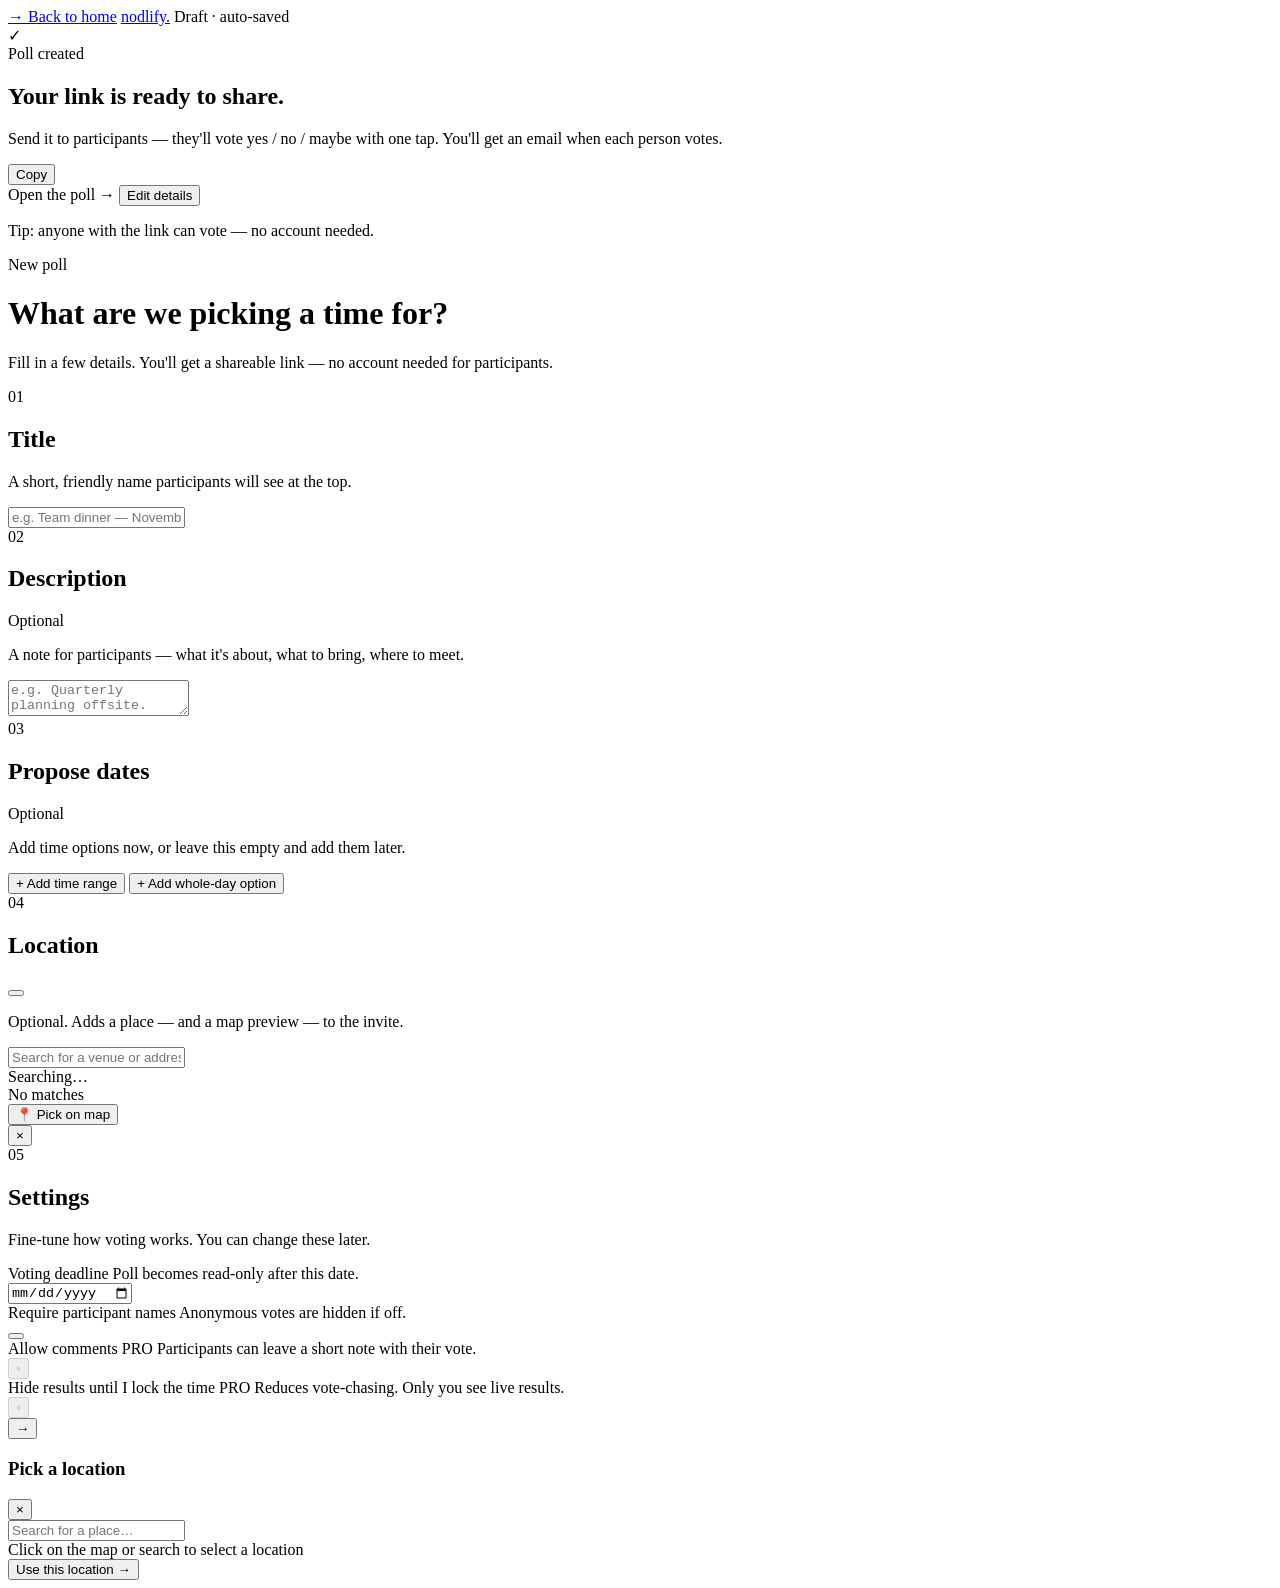
==== src/main/resources/templates/create-poll.html @ 3f8f1974 "feat: add default frontend" ====
<!DOCTYPE html>
<html lang="en"
      xmlns:th="http://www.thymeleaf.org"
      th:replace="~{layout/main :: layout(
          title=~{::title},
          header=~{::header},
          content=~{::main},
          footer=~{fragments/footer :: footerMinimal},
          scripts=~{::script}
      )}"
>
<head>
    <title>Create a poll · Nodlify</title>
</head>
<body>

<header th:fragment="header" class="cp-nav">
    <div class="wrap cp-nav-inner">
        <a href="/" class="cp-back"><span class="arrow inline-block rotate-180">→</span> Back to home</a>
        <a href="/"><span class="logo">nodlify<span class="dot">.</span></span></a>
        <span class="cp-step-meta">Draft · auto‑saved</span>
    </div>
</header>

<div th:fragment="main" x-data="createPoll()" x-init="init()">

    <div x-show="submitted" x-cloak>
        <div class="wrap">
            <div class="cp-success">
                <div class="check-big">✓</div>
                <div>
                    <span class="eyebrow mb-3 inline-flex">Poll created</span>
                    <h2>Your link is ready to share.</h2>
                </div>
                <p class="lede max-w-[44ch]">
                    Send it to participants — they'll vote yes / no / maybe with one tap.
                    You'll get an email when each person votes.
                </p>
                <div class="cp-link-card">
                    <span class="link-url" x-text="'https://nodlify.com/p/' + generatedId"></span>
                    <button class="btn btn-sm" @click="copyLink()">Copy</button>
                </div>
                <div class="cp-success-actions">
                    <a :href="'/vote/' + generatedId" class="btn">Open the poll <span class="arrow">→</span></a>
                    <button class="btn btn-ghost" @click="submitted = false">Edit details</button>
                </div>
                <p class="small mt-6">
                    Tip: anyone with the link can vote — no account needed.
                </p>
            </div>
        </div>
    </div>

    <div x-show="!submitted" x-cloak>
        <div class="wrap">
            <div class="cp-layout cp-layout-single">
                <div class="cp-form">

                    <div class="cp-header">
                        <span class="eyebrow">New poll</span>
                        <h1>What are we picking a time for?</h1>
                        <p>Fill in a few details. You'll get a shareable link — no account needed for participants.</p>
                    </div>

                    <section class="cp-section">
                        <div class="cp-section-head">
                            <span class="cp-section-num">01</span>
                            <h2 class="cp-section-title">Title</h2>
                        </div>
                        <p class="cp-section-hint">A short, friendly name participants will see at the top.</p>
                        <input class="cp-input" placeholder="e.g. Team dinner — November"
                               x-model="title" maxlength="80"/>
                    </section>

                    <section class="cp-section">
                        <div class="cp-section-head">
                            <span class="cp-section-num">02</span>
                            <h2 class="cp-section-title">Description</h2>
                            <span class="cp-optional">Optional</span>
                        </div>
                        <p class="cp-section-hint">A note for participants — what it's about, what to bring, where to
                            meet.</p>
                        <textarea class="cp-textarea"
                                  placeholder="e.g. Quarterly planning offsite. Plan for two hours, food included."
                                  x-model="description" maxlength="500"></textarea>
                    </section>

                    <section class="cp-section">
                        <div class="cp-section-head">
                            <span class="cp-section-num">03</span>
                            <h2 class="cp-section-title">Propose dates</h2>
                            <span class="cp-optional">Optional</span>
                        </div>
                        <p class="cp-section-hint">Add time options now, or leave this empty and add them later.</p>

                        <div class="cp-opt-list">
                            <template x-for="(opt, i) in options" :key="i">
                                <div :class="'cp-opt' + (opt.allDay ? ' allday' : '')">
                                    <span class="cp-opt-handle">⋮⋮</span>
                                    <input type="date" class="cp-opt-input"
                                           :value="opt.date"
                                           @change="options[i].date = $event.target.value"/>
                                    <template x-if="!opt.allDay">
                                        <input type="time" class="cp-opt-input time"
                                               :value="opt.start"
                                               @change="options[i].start = $event.target.value"/>
                                    </template>
                                    <template x-if="!opt.allDay">
                                        <input type="time" class="cp-opt-input time"
                                               :value="opt.end"
                                               @change="options[i].end = $event.target.value"/>
                                    </template>
                                    <template x-if="opt.allDay">
                                        <span class="allday-tag">All day</span>
                                    </template>
                                    <button class="cp-opt-remove" @click="removeOption(i)" aria-label="Remove">×
                                    </button>
                                </div>
                            </template>
                        </div>

                        <div class="mt-2 flex flex-wrap gap-2">
                            <button class="cp-opt-add" type="button" @click="addOption(false)">
                                <span class="plus">+</span> Add time range
                            </button>
                            <button class="cp-opt-add" type="button" @click="addOption(true)">
                                <span class="plus">+</span> Add whole‑day option
                            </button>
                        </div>
                    </section>

                    <section class="cp-section">
                        <div class="cp-section-head">
                            <span class="cp-section-num">04</span>
                            <h2 class="cp-section-title">Location</h2>
                            <button class="cp-switch ml-auto" :class="{ on: hasLocation }"
                                    @click="hasLocation = !hasLocation"
                                    aria-label="Toggle location" type="button"></button>
                        </div>
                        <p class="cp-section-hint">Optional. Adds a place — and a map preview — to the invite.</p>
                        <div x-show="hasLocation" x-cloak
                             class="cp-location-wrap"
                             @click.outside="showLocationDropdown = false">
                            <input class="cp-input"
                                   placeholder="Search for a venue or address…"
                                   x-model="locationQuery"
                                   @input.debounce.500ms="searchLocation()"
                                   @focus="showLocationDropdown = true"
                                   autocomplete="off"/>
                            <div x-show="showLocationDropdown" class="cp-location-dropdown">
                                <template x-for="r in locationResults" :key="r.placeId">
                                    <button type="button" class="cp-location-dropdown-item"
                                            @click="selectLocation(r)"
                                            x-text="r.address"></button>
                                </template>
                                <div x-show="locationSearching" class="cp-location-dropdown-status">Searching…</div>
                                <div x-show="!locationSearching && locationQuery.length > 1 && locationResults.length === 0"
                                     class="cp-location-dropdown-status">No matches
                                </div>
                                <button type="button" class="cp-location-dropdown-item cp-location-dropdown-map"
                                        @click="openMapPicker()">
                                    <span class="cp-location-dropdown-icon">📍</span> Pick on map
                                </button>
                            </div>
                            <div x-show="location" class="cp-location-badge">
                                <span x-text="location && location.address" class="cp-location-badge-text"></span>
                                <button type="button" @click="clearLocation()" aria-label="Remove location">×</button>
                            </div>
                        </div>
                    </section>

                    <section class="cp-section">
                        <div class="cp-section-head">
                            <span class="cp-section-num">05</span>
                            <h2 class="cp-section-title">Settings</h2>
                        </div>
                        <p class="cp-section-hint">Fine‑tune how voting works. You can change these later.</p>

                        <div class="cp-toggle-row">
                            <div class="cp-toggle-label">
                                <span>Voting deadline</span>
                                <span class="desc">Poll becomes read‑only after this date.</span>
                            </div>
                            <input type="date" class="cp-input w-[180px] px-3 py-2 text-sm"
                                   x-model="deadline"/>
                        </div>

                        <div class="cp-toggle-row">
                            <div class="cp-toggle-label">
                                <span>Require participant names</span>
                                <span class="desc">Anonymous votes are hidden if off.</span>
                            </div>
                            <button class="cp-switch" :class="{ on: requireNames }"
                                    @click="requireNames = !requireNames"
                                    type="button" aria-label="Toggle"></button>
                        </div>

                        <!--/* will be added in the future -->
                        <div class="cp-toggle-row premium-locked">
                            <div class="cp-toggle-label">
                                <span>Allow comments <span class="pro-badge">PRO</span></span>
                                <span class="desc">Participants can leave a short note with their vote.</span>
                            </div>
                            <button class="cp-switch locked" disabled type="button" aria-label="Pro feature">
                                <span class="lock-icon">◦</span>
                            </button>
                        </div>
                        <!--*/-->

                        <!--/* will be added in the future -->
                        <div class="cp-toggle-row premium-locked">
                            <div class="cp-toggle-label">
                                <span>Hide results until I lock the time <span class="pro-badge">PRO</span></span>
                                <span class="desc">Reduces vote-chasing. Only you see live results.</span>
                            </div>
                            <button class="cp-switch locked" disabled type="button" aria-label="Pro feature">
                                <span class="lock-icon">◦</span>
                            </button>
                        </div>
                        <!--*/-->
                    </section>

                </div>
            </div>
        </div>

        <div class="cp-bottom">
            <div class="wrap cp-bottom-inner">
                <div class="cp-status">
                    <span class="summary" x-text="statusMessage"></span>
                    <span class="small"
                          x-text="validCount + ' option' + (validCount === 1 ? '' : 's') + ' · deadline ' + deadline"></span>
                </div>
                <button class="btn" type="button"
                        :disabled="!canCreate || creating"
                        :class="{ 'cursor-not-allowed opacity-40': !canCreate || creating }"
                        @click="submit()">
                    <span x-text="creating ? 'Creating…' : 'Create poll & add dates'"></span>
                    <span class="arrow">→</span>
                </button>
            </div>
        </div>
    </div>

    <div x-show="mapPickerOpen"
         x-cloak
         class="cp-map-backdrop"
         @keydown.escape.window="mapPickerOpen = false"
         @click.self="mapPickerOpen = false">
        <div class="cp-map-modal">
            <div class="cp-map-modal-head">
                <h3>Pick a location</h3>
                <button class="cp-map-close" type="button"
                        @click="mapPickerOpen = false" aria-label="Close">×
                </button>
            </div>
            <div class="cp-map-search-wrap" @click.outside="mapSearchResults = []">
                <input class="cp-input"
                       placeholder="Search for a place…"
                       x-model="mapSearchQuery"
                       @input.debounce.500ms="searchNominatim()"
                       autocomplete="off"/>
                <div x-show="mapSearchResults.length > 0" class="cp-map-search-results">
                    <template x-for="r in mapSearchResults" :key="r.placeId">
                        <button type="button" class="cp-map-search-result"
                                @click="selectMapResult(r)"
                                x-text="r.address"></button>
                    </template>
                </div>
            </div>
            <div id="cp-map" class="cp-map-container"></div>
            <div class="cp-map-footer">
                <div x-show="!pickedLocationName" class="cp-map-hint">
                    Click on the map or search to select a location
                </div>
                <div x-show="pickedLocationName" class="cp-map-picked">
                    <span x-text="pickedLocationName" class="cp-map-picked-name"></span>
                </div>
                <button class="btn btn-sm" type="button"
                        :disabled="!pickedLocation"
                        :class="{ 'opacity-40': !pickedLocation }"
                        @click="confirmMapPick()">
                    Use this location <span class="arrow">→</span>
                </button>
            </div>
        </div>
    </div>

</div>

<script>
    function createPoll() {
        function todayPlus(days) {
            const d = new Date();
            d.setDate(d.getDate() + days);
            return d.toISOString().slice(0, 10);
        }

        return {
            title: '',
            description: '',
            options: [],
            hasLocation: false,
            locationQuery: '',
            location: null,
            locationResults: [],
            locationSearching: false,
            showLocationDropdown: false,
            mapPickerOpen: false,
            mapSearchQuery: '',
            mapSearchResults: [],
            mapSearchLoading: false,
            pickedLocation: null,
            pickedLocationName: '',
            _map: null,
            _marker: null,
            deadline: todayPlus(10),
            requireNames: true,
            submitted: false,
            creating: false,
            generatedId: '',

            init() {
            },

            get validCount() {
                return this.options.filter(o => o.date).length;
            },
            get canCreate() {
                return this.title.trim().length > 0;
            },
            get statusMessage() {
                if (this.canCreate) return 'Ready to publish';
                if (!this.title.trim()) return 'Add a title to continue';
                return 'Almost there';
            },

            addOption(allDay) {
                const lastDate = this.options.length
                        ? this.options[this.options.length - 1].date
                        : todayPlus(5);
                let nextDate = todayPlus(5);
                if (lastDate) {
                    const d = new Date(lastDate + 'T00:00:00');
                    d.setDate(d.getDate() + 1);
                    nextDate = d.toISOString().slice(0, 10);
                }
                this.options.push({date: nextDate, start: '18:00', end: '19:30', allDay});
            },

            removeOption(i) {
                this.options.splice(i, 1);
            },

            csrfHeaders() {
                const token = document.querySelector('meta[name="_csrf"]')?.content;
                const header = document.querySelector('meta[name="_csrf_header"]')?.content;
                const headers = {'Content-Type': 'application/json', 'Accept': 'application/json'};
                if (token && header) headers[header] = token;
                return headers;
            },

            toPayload() {
                return {
                    title: this.title.trim(),
                    description: this.description.trim() || null,
                    votingDeadline: this.deadline ? this.deadline + 'T23:59:59Z' : null,
                    requireParticipantNames: this.requireNames,
                    location: this.location ? {
                        latitude: this.location.latitude,
                        longitude: this.location.longitude,
                        placeId: this.location.placeId,
                        address: this.location.address,
                    } : null,
                    options: this.options.filter(o => o.date).map(o => o.allDay
                            ? {startAt: o.date + 'T00:00:00Z', endAt: o.date + 'T23:59:59Z', wholeDay: true}
                            : {
                                startAt: o.date + 'T' + o.start + ':00Z',
                                endAt: o.date + 'T' + o.end + ':00Z',
                                wholeDay: false
                            }),
                };
            },

            async submit() {
                if (!this.canCreate || this.creating) return;
                this.creating = true;
                try {
                    const res = await fetch('/api/v1/polls', {
                        method: 'POST',
                        headers: this.csrfHeaders(),
                        credentials: 'same-origin',
                        body: JSON.stringify(this.toPayload()),
                    });
                    if (!res.ok) {
                        this.creating = false;
                        return;
                    }
                    const data = await res.json();
                    // Created — send the owner to the manage view to add dates and share.
                    window.location.href = '/poll/' + data.id;
                } catch (_) {
                    this.creating = false;
                }
            },

            copyLink() {
                navigator.clipboard.writeText('https://nodlify.com/p/' + this.generatedId);
            },

            openMapPicker() {
                this.pickedLocation = this.location ? Object.assign({}, this.location) : null;
                this.pickedLocationName = this.location ? this.location.address : '';
                this.mapSearchQuery = '';
                this.mapSearchResults = [];
                this.showLocationDropdown = false;
                this.mapPickerOpen = true;
                this.$nextTick(() => this._initMap());
            },

            async searchLocation() {
                const q = this.locationQuery.trim();
                if (q.length < 2) {
                    this.locationResults = [];
                    return;
                }
                this.showLocationDropdown = true;
                this.locationSearching = true;
                try {
                    const res = await fetch('/api/v1/geocoding/search?q=' + encodeURIComponent(q),
                            {headers: {'Accept': 'application/json'}, credentials: 'same-origin'});
                    this.locationResults = res.ok ? await res.json() : [];
                } catch (_) {
                    this.locationResults = [];
                } finally {
                    this.locationSearching = false;
                }
            },

            selectLocation(r) {
                this.location = {
                    latitude: r.latitude,
                    longitude: r.longitude,
                    placeId: r.placeId,
                    address: r.address,
                };
                this.locationQuery = r.address;
                this.locationResults = [];
                this.showLocationDropdown = false;
            },

            clearLocation() {
                this.location = null;
                this.locationQuery = '';
                this.locationResults = [];
            },

            confirmMapPick() {
                if (!this.pickedLocation) return;
                this.location = Object.assign({}, this.pickedLocation);
                this.locationQuery = this.location.address;
                this.mapPickerOpen = false;
            },

            async searchNominatim() {
                const q = this.mapSearchQuery.trim();
                if (!q) {
                    this.mapSearchResults = [];
                    return;
                }
                this.mapSearchLoading = true;
                try {
                    const res = await fetch('/api/v1/geocoding/search?q=' + encodeURIComponent(q),
                            {headers: {'Accept': 'application/json'}, credentials: 'same-origin'});
                    this.mapSearchResults = res.ok ? await res.json() : [];
                } catch (_) {
                    this.mapSearchResults = [];
                } finally {
                    this.mapSearchLoading = false;
                }
            },

            selectMapResult(r) {
                this._map.setView([r.latitude, r.longitude], 15);
                if (this._marker) {
                    this._marker.setLatLng([r.latitude, r.longitude]);
                } else {
                    this._marker = L.marker([r.latitude, r.longitude], {draggable: true}).addTo(this._map);
                    this._marker.on('dragend', (e) => this._reverseGeocode(e.target.getLatLng()));
                }
                this.pickedLocation = {
                    latitude: r.latitude,
                    longitude: r.longitude,
                    placeId: r.placeId,
                    address: r.address,
                };
                this.pickedLocationName = r.address;
                this.mapSearchResults = [];
            },

            _initMap() {
                if (window.L) {
                    if (this._map) {
                        this._map.invalidateSize();
                        if (this.pickedLocation) {
                            this._map.setView([this.pickedLocation.latitude, this.pickedLocation.longitude], 14);
                            if (this._marker) this._marker.setLatLng([this.pickedLocation.latitude, this.pickedLocation.longitude]);
                        }
                        return;
                    }
                    this._setupMap();
                    return;
                }
                if (!document.getElementById('cp-leaflet-css')) {
                    const link = document.createElement('link');
                    link.id = 'cp-leaflet-css';
                    link.rel = 'stylesheet';
                    link.href = 'https://unpkg.com/leaflet@1.9.4/dist/leaflet.css';
                    document.head.appendChild(link);
                }
                if (!document.getElementById('cp-leaflet-js')) {
                    const s = document.createElement('script');
                    s.id = 'cp-leaflet-js';
                    s.src = 'https://unpkg.com/leaflet@1.9.4/dist/leaflet.js';
                    s.onload = () => this._setupMap();
                    document.head.appendChild(s);
                } else {
                    const wait = () => window.L ? this._setupMap() : setTimeout(wait, 100);
                    wait();
                }
            },

            _setupMap() {
                const el = document.getElementById('cp-map');
                if (!el) return;
                const center = this.pickedLocation
                        ? [this.pickedLocation.latitude, this.pickedLocation.longitude]
                        : [52.2297, 21.0122];
                this._map = L.map('cp-map').setView(center, this.pickedLocation ? 14 : 11);
                L.tileLayer('https://{s}.tile.openstreetmap.org/{z}/{x}/{y}.png', {
                    attribution: '© <a href="https://www.openstreetmap.org/copyright">OpenStreetMap</a>',
                    maxZoom: 19,
                }).addTo(this._map);
                if (this.pickedLocation) {
                    this._marker = L.marker(center, {draggable: true}).addTo(this._map);
                    this._marker.on('dragend', (e) => this._reverseGeocode(e.target.getLatLng()));
                }
                this._map.on('click', (e) => {
                    const latlng = e.latlng;
                    if (this._marker) {
                        this._marker.setLatLng(latlng);
                    } else {
                        this._marker = L.marker(latlng, {draggable: true}).addTo(this._map);
                        this._marker.on('dragend', (ev) => this._reverseGeocode(ev.target.getLatLng()));
                    }
                    this._reverseGeocode(latlng);
                });
            },

            async _reverseGeocode(latlng) {
                const fallback = latlng.lat.toFixed(6) + ', ' + latlng.lng.toFixed(6);
                try {
                    const res = await fetch('/api/v1/geocoding/reverse?lat=' + latlng.lat + '&lon=' + latlng.lng,
                            {headers: {'Accept': 'application/json'}, credentials: 'same-origin'});
                    const data = res.ok && res.status !== 204 ? await res.json() : null;
                    const address = (data && data.address) || fallback;
                    this.pickedLocation = {
                        latitude: latlng.lat,
                        longitude: latlng.lng,
                        placeId: data ? data.placeId : null,
                        address,
                    };
                    this.pickedLocationName = address;
                } catch (_) {
                    this.pickedLocation = {
                        latitude: latlng.lat,
                        longitude: latlng.lng,
                        placeId: null,
                        address: fallback
                    };
                    this.pickedLocationName = fallback;
                }
            },
        };
    }
</script>

</body>
</html>
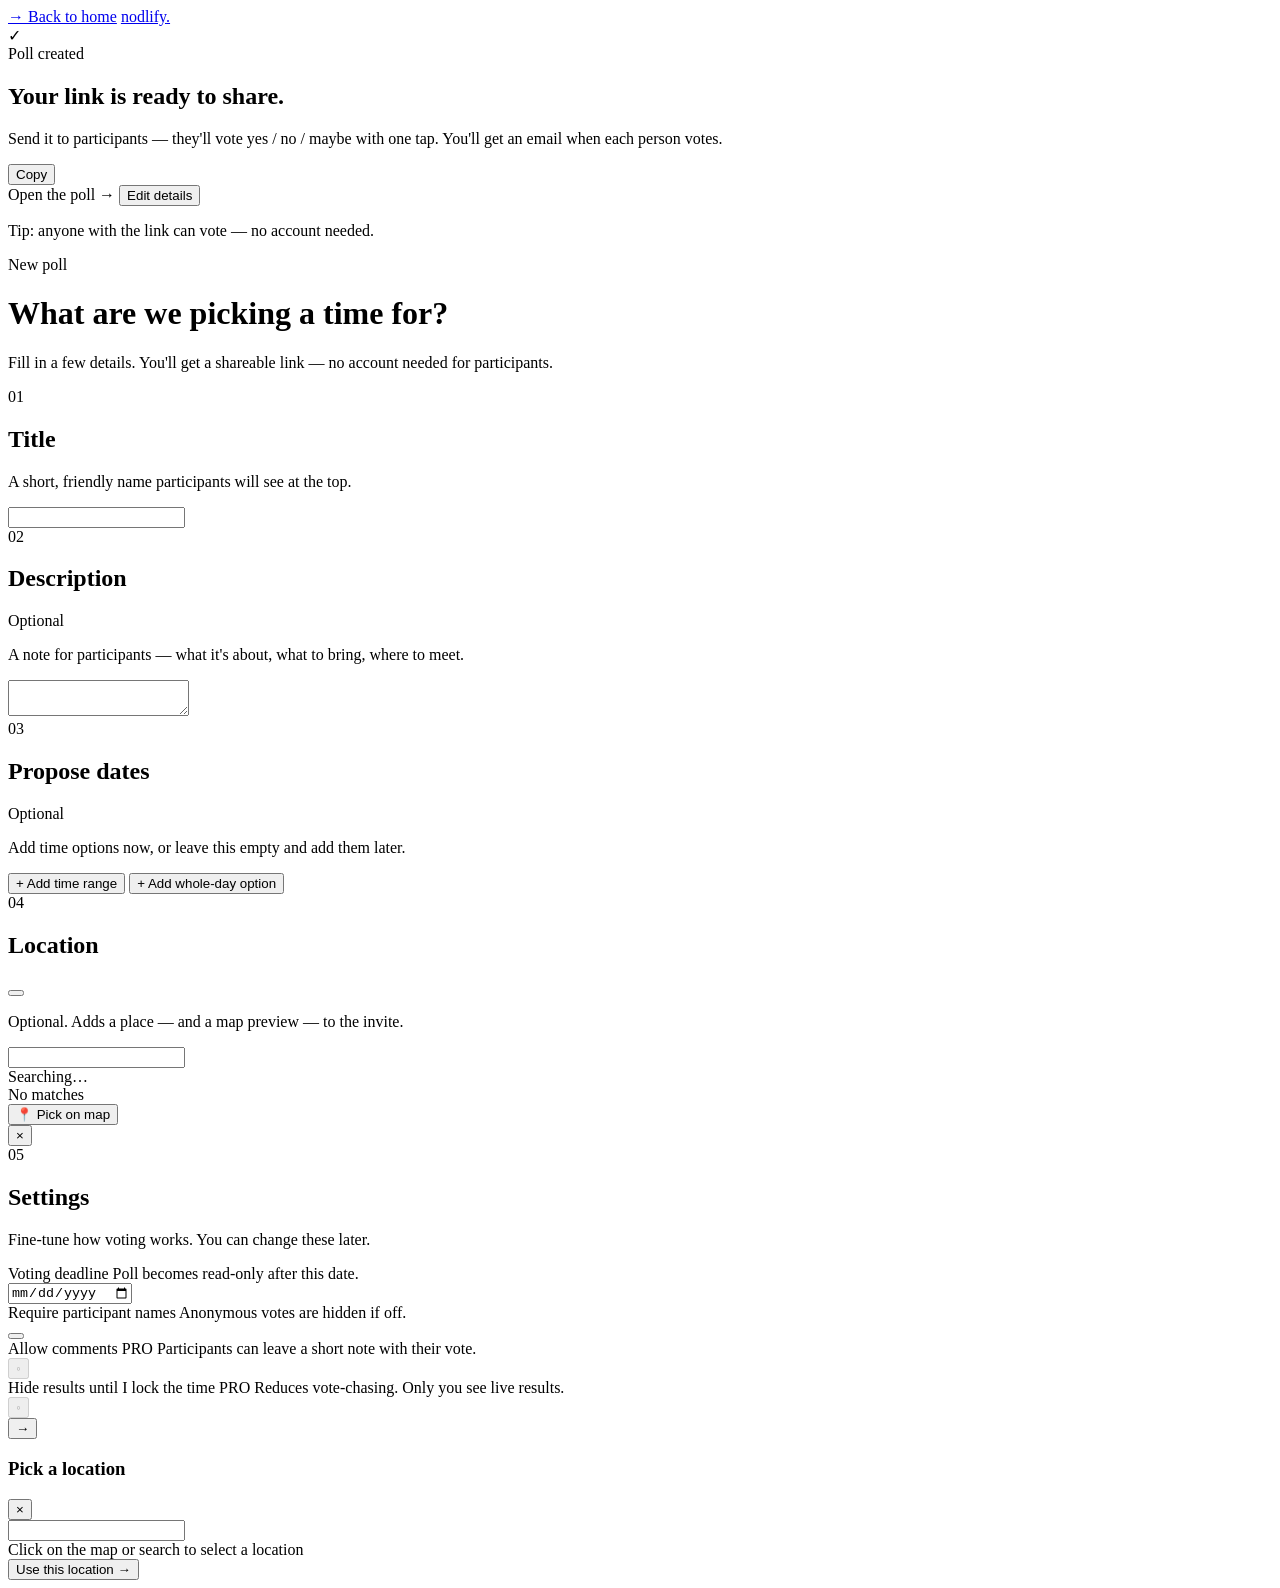
==== commit 4dae2134: "feat: add translations" ====
--- a/src/main/resources/templates/create-poll.html
+++ b/src/main/resources/templates/create-poll.html
@@ -10,15 +10,14 @@
       )}"
 >
 <head>
-    <title>Create a poll · Nodlify</title>
+    <title th:text="|#{cp.pageTitle} · Nodlify|">Create a poll · Nodlify</title>
 </head>
 <body>
 
 <header th:fragment="header" class="cp-nav">
     <div class="wrap cp-nav-inner">
-        <a href="/" class="cp-back"><span class="arrow inline-block rotate-180">→</span> Back to home</a>
+        <a href="/" class="cp-back"><span class="arrow inline-block rotate-180">→</span> <span th:text="#{nav.backToHome}">Back to home</span></a>
         <a href="/"><span class="logo">nodlify<span class="dot">.</span></span></a>
-        <span class="cp-step-meta">Draft · auto‑saved</span>
     </div>
 </header>
 
@@ -29,22 +28,22 @@
             <div class="cp-success">
                 <div class="check-big">✓</div>
                 <div>
-                    <span class="eyebrow mb-3 inline-flex">Poll created</span>
-                    <h2>Your link is ready to share.</h2>
-                </div>
-                <p class="lede max-w-[44ch]">
+                    <span class="eyebrow mb-3 inline-flex" th:text="#{cp.success.eyebrow}">Poll created</span>
+                    <h2 th:text="#{cp.success.heading}">Your link is ready to share.</h2>
+                </div>
+                <p class="lede max-w-[44ch]" th:text="#{cp.success.lede}">
                     Send it to participants — they'll vote yes / no / maybe with one tap.
                     You'll get an email when each person votes.
                 </p>
                 <div class="cp-link-card">
                     <span class="link-url" x-text="'https://nodlify.com/p/' + generatedId"></span>
-                    <button class="btn btn-sm" @click="copyLink()">Copy</button>
+                    <button class="btn btn-sm" @click="copyLink()" th:text="#{cp.success.copy}">Copy</button>
                 </div>
                 <div class="cp-success-actions">
-                    <a :href="'/vote/' + generatedId" class="btn">Open the poll <span class="arrow">→</span></a>
-                    <button class="btn btn-ghost" @click="submitted = false">Edit details</button>
-                </div>
-                <p class="small mt-6">
+                    <a :href="'/vote/' + generatedId" class="btn"><span th:text="#{cp.success.openPoll}">Open the poll</span> <span class="arrow">→</span></a>
+                    <button class="btn btn-ghost" @click="submitted = false" th:text="#{cp.success.editDetails}">Edit details</button>
+                </div>
+                <p class="small mt-6" th:text="#{cp.success.tip}">
                     Tip: anyone with the link can vote — no account needed.
                 </p>
             </div>
@@ -57,41 +56,41 @@
                 <div class="cp-form">
 
                     <div class="cp-header">
-                        <span class="eyebrow">New poll</span>
-                        <h1>What are we picking a time for?</h1>
-                        <p>Fill in a few details. You'll get a shareable link — no account needed for participants.</p>
+                        <span class="eyebrow" th:text="#{cp.eyebrow}">New poll</span>
+                        <h1 th:text="#{cp.heading}">What are we picking a time for?</h1>
+                        <p th:text="#{cp.subtitle}">Fill in a few details. You'll get a shareable link — no account needed for participants.</p>
                     </div>
 
                     <section class="cp-section">
                         <div class="cp-section-head">
                             <span class="cp-section-num">01</span>
-                            <h2 class="cp-section-title">Title</h2>
-                        </div>
-                        <p class="cp-section-hint">A short, friendly name participants will see at the top.</p>
-                        <input class="cp-input" placeholder="e.g. Team dinner — November"
+                            <h2 class="cp-section-title" th:text="#{cp.title}">Title</h2>
+                        </div>
+                        <p class="cp-section-hint" th:text="#{cp.title.hint}">A short, friendly name participants will see at the top.</p>
+                        <input class="cp-input" th:placeholder="#{cp.title.placeholder}"
                                x-model="title" maxlength="80"/>
                     </section>
 
                     <section class="cp-section">
                         <div class="cp-section-head">
                             <span class="cp-section-num">02</span>
-                            <h2 class="cp-section-title">Description</h2>
-                            <span class="cp-optional">Optional</span>
-                        </div>
-                        <p class="cp-section-hint">A note for participants — what it's about, what to bring, where to
+                            <h2 class="cp-section-title" th:text="#{cp.description}">Description</h2>
+                            <span class="cp-optional" th:text="#{common.optional}">Optional</span>
+                        </div>
+                        <p class="cp-section-hint" th:text="#{cp.description.hint}">A note for participants — what it's about, what to bring, where to
                             meet.</p>
                         <textarea class="cp-textarea"
-                                  placeholder="e.g. Quarterly planning offsite. Plan for two hours, food included."
+                                  th:placeholder="#{cp.description.placeholder}"
                                   x-model="description" maxlength="500"></textarea>
                     </section>
 
                     <section class="cp-section">
                         <div class="cp-section-head">
                             <span class="cp-section-num">03</span>
-                            <h2 class="cp-section-title">Propose dates</h2>
-                            <span class="cp-optional">Optional</span>
-                        </div>
-                        <p class="cp-section-hint">Add time options now, or leave this empty and add them later.</p>
+                            <h2 class="cp-section-title" th:text="#{cp.dates}">Propose dates</h2>
+                            <span class="cp-optional" th:text="#{common.optional}">Optional</span>
+                        </div>
+                        <p class="cp-section-hint" th:text="#{cp.dates.hint}">Add time options now, or leave this empty and add them later.</p>
 
                         <div class="cp-opt-list">
                             <template x-for="(opt, i) in options" :key="i">
@@ -111,9 +110,10 @@
                                                @change="options[i].end = $event.target.value"/>
                                     </template>
                                     <template x-if="opt.allDay">
-                                        <span class="allday-tag">All day</span>
+                                        <span class="allday-tag" x-text="$store.i18n.t('cp.allDay')">All day</span>
                                     </template>
-                                    <button class="cp-opt-remove" @click="removeOption(i)" aria-label="Remove">×
+                                    <button class="cp-opt-remove" @click="removeOption(i)"
+                                            th:attr="aria-label=#{common.remove}">×
                                     </button>
                                 </div>
                             </template>
@@ -121,10 +121,10 @@
 
                         <div class="mt-2 flex flex-wrap gap-2">
                             <button class="cp-opt-add" type="button" @click="addOption(false)">
-                                <span class="plus">+</span> Add time range
+                                <span class="plus">+</span> <span th:text="#{cp.addTimeRange}">Add time range</span>
                             </button>
                             <button class="cp-opt-add" type="button" @click="addOption(true)">
-                                <span class="plus">+</span> Add whole‑day option
+                                <span class="plus">+</span> <span th:text="#{cp.addWholeDay}">Add whole‑day option</span>
                             </button>
                         </div>
                     </section>
@@ -132,17 +132,17 @@
                     <section class="cp-section">
                         <div class="cp-section-head">
                             <span class="cp-section-num">04</span>
-                            <h2 class="cp-section-title">Location</h2>
+                            <h2 class="cp-section-title" th:text="#{cp.location}">Location</h2>
                             <button class="cp-switch ml-auto" :class="{ on: hasLocation }"
                                     @click="hasLocation = !hasLocation"
-                                    aria-label="Toggle location" type="button"></button>
-                        </div>
-                        <p class="cp-section-hint">Optional. Adds a place — and a map preview — to the invite.</p>
+                                    th:attr="aria-label=#{cp.toggleLocation}" type="button"></button>
+                        </div>
+                        <p class="cp-section-hint" th:text="#{cp.location.hint}">Optional. Adds a place — and a map preview — to the invite.</p>
                         <div x-show="hasLocation" x-cloak
                              class="cp-location-wrap"
                              @click.outside="showLocationDropdown = false">
                             <input class="cp-input"
-                                   placeholder="Search for a venue or address…"
+                                   th:placeholder="#{cp.location.search}"
                                    x-model="locationQuery"
                                    @input.debounce.500ms="searchLocation()"
                                    @focus="showLocationDropdown = true"
@@ -153,18 +153,18 @@
                                             @click="selectLocation(r)"
                                             x-text="r.address"></button>
                                 </template>
-                                <div x-show="locationSearching" class="cp-location-dropdown-status">Searching…</div>
+                                <div x-show="locationSearching" class="cp-location-dropdown-status" x-text="$store.i18n.t('cp.searching')">Searching…</div>
                                 <div x-show="!locationSearching && locationQuery.length > 1 && locationResults.length === 0"
-                                     class="cp-location-dropdown-status">No matches
+                                     class="cp-location-dropdown-status" x-text="$store.i18n.t('cp.noMatches')">No matches
                                 </div>
                                 <button type="button" class="cp-location-dropdown-item cp-location-dropdown-map"
                                         @click="openMapPicker()">
-                                    <span class="cp-location-dropdown-icon">📍</span> Pick on map
+                                    <span class="cp-location-dropdown-icon">📍</span> <span th:text="#{cp.pickOnMap}">Pick on map</span>
                                 </button>
                             </div>
                             <div x-show="location" class="cp-location-badge">
                                 <span x-text="location && location.address" class="cp-location-badge-text"></span>
-                                <button type="button" @click="clearLocation()" aria-label="Remove location">×</button>
+                                <button type="button" @click="clearLocation()" th:attr="aria-label=#{cp.removeLocation}">×</button>
                             </div>
                         </div>
                     </section>
@@ -172,14 +172,14 @@
                     <section class="cp-section">
                         <div class="cp-section-head">
                             <span class="cp-section-num">05</span>
-                            <h2 class="cp-section-title">Settings</h2>
-                        </div>
-                        <p class="cp-section-hint">Fine‑tune how voting works. You can change these later.</p>
+                            <h2 class="cp-section-title" th:text="#{cp.settings}">Settings</h2>
+                        </div>
+                        <p class="cp-section-hint" th:text="#{cp.settings.hint}">Fine‑tune how voting works. You can change these later.</p>
 
                         <div class="cp-toggle-row">
                             <div class="cp-toggle-label">
-                                <span>Voting deadline</span>
-                                <span class="desc">Poll becomes read‑only after this date.</span>
+                                <span th:text="#{cp.deadline}">Voting deadline</span>
+                                <span class="desc" th:text="#{cp.deadline.desc}">Poll becomes read‑only after this date.</span>
                             </div>
                             <input type="date" class="cp-input w-[180px] px-3 py-2 text-sm"
                                    x-model="deadline"/>
@@ -187,12 +187,12 @@
 
                         <div class="cp-toggle-row">
                             <div class="cp-toggle-label">
-                                <span>Require participant names</span>
-                                <span class="desc">Anonymous votes are hidden if off.</span>
+                                <span th:text="#{cp.requireNames}">Require participant names</span>
+                                <span class="desc" th:text="#{cp.requireNames.desc}">Anonymous votes are hidden if off.</span>
                             </div>
                             <button class="cp-switch" :class="{ on: requireNames }"
                                     @click="requireNames = !requireNames"
-                                    type="button" aria-label="Toggle"></button>
+                                    type="button" th:attr="aria-label=#{cp.toggle}"></button>
                         </div>
 
                         <!--/* will be added in the future -->
@@ -229,13 +229,13 @@
                 <div class="cp-status">
                     <span class="summary" x-text="statusMessage"></span>
                     <span class="small"
-                          x-text="validCount + ' option' + (validCount === 1 ? '' : 's') + ' · deadline ' + deadline"></span>
+                          x-text="validCount + ' ' + $store.i18n.t('cp.optionsCount') + ' · ' + $store.i18n.t('cp.deadlineLabel') + ' ' + deadline"></span>
                 </div>
                 <button class="btn" type="button"
                         :disabled="!canCreate || creating"
                         :class="{ 'cursor-not-allowed opacity-40': !canCreate || creating }"
                         @click="submit()">
-                    <span x-text="creating ? 'Creating…' : 'Create poll & add dates'"></span>
+                    <span x-text="creating ? $store.i18n.t('cp.creating') : $store.i18n.t('cp.submit')"></span>
                     <span class="arrow">→</span>
                 </button>
             </div>
@@ -249,14 +249,14 @@
          @click.self="mapPickerOpen = false">
         <div class="cp-map-modal">
             <div class="cp-map-modal-head">
-                <h3>Pick a location</h3>
+                <h3 th:text="#{cp.map.title}">Pick a location</h3>
                 <button class="cp-map-close" type="button"
-                        @click="mapPickerOpen = false" aria-label="Close">×
+                        @click="mapPickerOpen = false" th:attr="aria-label=#{common.close}">×
                 </button>
             </div>
             <div class="cp-map-search-wrap" @click.outside="mapSearchResults = []">
                 <input class="cp-input"
-                       placeholder="Search for a place…"
+                       th:placeholder="#{cp.map.search}"
                        x-model="mapSearchQuery"
                        @input.debounce.500ms="searchNominatim()"
                        autocomplete="off"/>
@@ -270,7 +270,7 @@
             </div>
             <div id="cp-map" class="cp-map-container"></div>
             <div class="cp-map-footer">
-                <div x-show="!pickedLocationName" class="cp-map-hint">
+                <div x-show="!pickedLocationName" class="cp-map-hint" x-text="$store.i18n.t('cp.map.hint')">
                     Click on the map or search to select a location
                 </div>
                 <div x-show="pickedLocationName" class="cp-map-picked">
@@ -280,7 +280,7 @@
                         :disabled="!pickedLocation"
                         :class="{ 'opacity-40': !pickedLocation }"
                         @click="confirmMapPick()">
-                    Use this location <span class="arrow">→</span>
+                    <span th:text="#{cp.map.use}">Use this location</span> <span class="arrow">→</span>
                 </button>
             </div>
         </div>
@@ -319,8 +319,46 @@
             submitted: false,
             creating: false,
             generatedId: '',
+            DRAFT_KEY: 'nodlify:create-poll-draft',
 
             init() {
+                this.restoreDraft();
+                this.$watch('draftSnapshot', value => {
+                    try { localStorage.setItem(this.DRAFT_KEY, value); } catch (_) {}
+                });
+            },
+
+            get draftSnapshot() {
+                return JSON.stringify({
+                    title: this.title,
+                    description: this.description,
+                    options: this.options,
+                    hasLocation: this.hasLocation,
+                    location: this.location,
+                    locationQuery: this.locationQuery,
+                    deadline: this.deadline,
+                    requireNames: this.requireNames,
+                });
+            },
+
+            restoreDraft() {
+                try {
+                    const raw = localStorage.getItem(this.DRAFT_KEY);
+                    if (!raw) return;
+                    const draft = JSON.parse(raw);
+                    this.title = draft.title || '';
+                    this.description = draft.description || '';
+                    this.options = Array.isArray(draft.options) ? draft.options : [];
+                    this.hasLocation = !!draft.hasLocation;
+                    this.location = draft.location || null;
+                    this.locationQuery = draft.locationQuery || '';
+                    if (draft.deadline) this.deadline = draft.deadline;
+                    if (typeof draft.requireNames === 'boolean') this.requireNames = draft.requireNames;
+                } catch (_) {}
+            },
+
+            clearDraft() {
+                try { localStorage.removeItem(this.DRAFT_KEY); } catch (_) {}
             },
 
             get validCount() {
@@ -330,9 +368,9 @@
                 return this.title.trim().length > 0;
             },
             get statusMessage() {
-                if (this.canCreate) return 'Ready to publish';
-                if (!this.title.trim()) return 'Add a title to continue';
-                return 'Almost there';
+                if (this.canCreate) return this.$store.i18n.t('cp.status.ready');
+                if (!this.title.trim()) return this.$store.i18n.t('cp.status.addTitle');
+                return this.$store.i18n.t('cp.status.almost');
             },
 
             addOption(allDay) {
@@ -397,6 +435,7 @@
                         return;
                     }
                     const data = await res.json();
+                    this.clearDraft();
                     // Created — send the owner to the manage view to add dates and share.
                     window.location.href = '/poll/' + data.id;
                 } catch (_) {
@@ -427,7 +466,7 @@
                 this.showLocationDropdown = true;
                 this.locationSearching = true;
                 try {
-                    const res = await fetch('/api/v1/geocoding/search?q=' + encodeURIComponent(q),
+                    const res = await fetch('/api/v1/locations/search?q=' + encodeURIComponent(q),
                             {headers: {'Accept': 'application/json'}, credentials: 'same-origin'});
                     this.locationResults = res.ok ? await res.json() : [];
                 } catch (_) {
@@ -470,7 +509,7 @@
                 }
                 this.mapSearchLoading = true;
                 try {
-                    const res = await fetch('/api/v1/geocoding/search?q=' + encodeURIComponent(q),
+                    const res = await fetch('/api/v1/locations/search?q=' + encodeURIComponent(q),
                             {headers: {'Accept': 'application/json'}, credentials: 'same-origin'});
                     this.mapSearchResults = res.ok ? await res.json() : [];
                 } catch (_) {
@@ -560,7 +599,7 @@
             async _reverseGeocode(latlng) {
                 const fallback = latlng.lat.toFixed(6) + ', ' + latlng.lng.toFixed(6);
                 try {
-                    const res = await fetch('/api/v1/geocoding/reverse?lat=' + latlng.lat + '&lon=' + latlng.lng,
+                    const res = await fetch('/api/v1/locations/reverse?lat=' + latlng.lat + '&lon=' + latlng.lng,
                             {headers: {'Accept': 'application/json'}, credentials: 'same-origin'});
                     const data = res.ok && res.status !== 204 ? await res.json() : null;
                     const address = (data && data.address) || fallback;
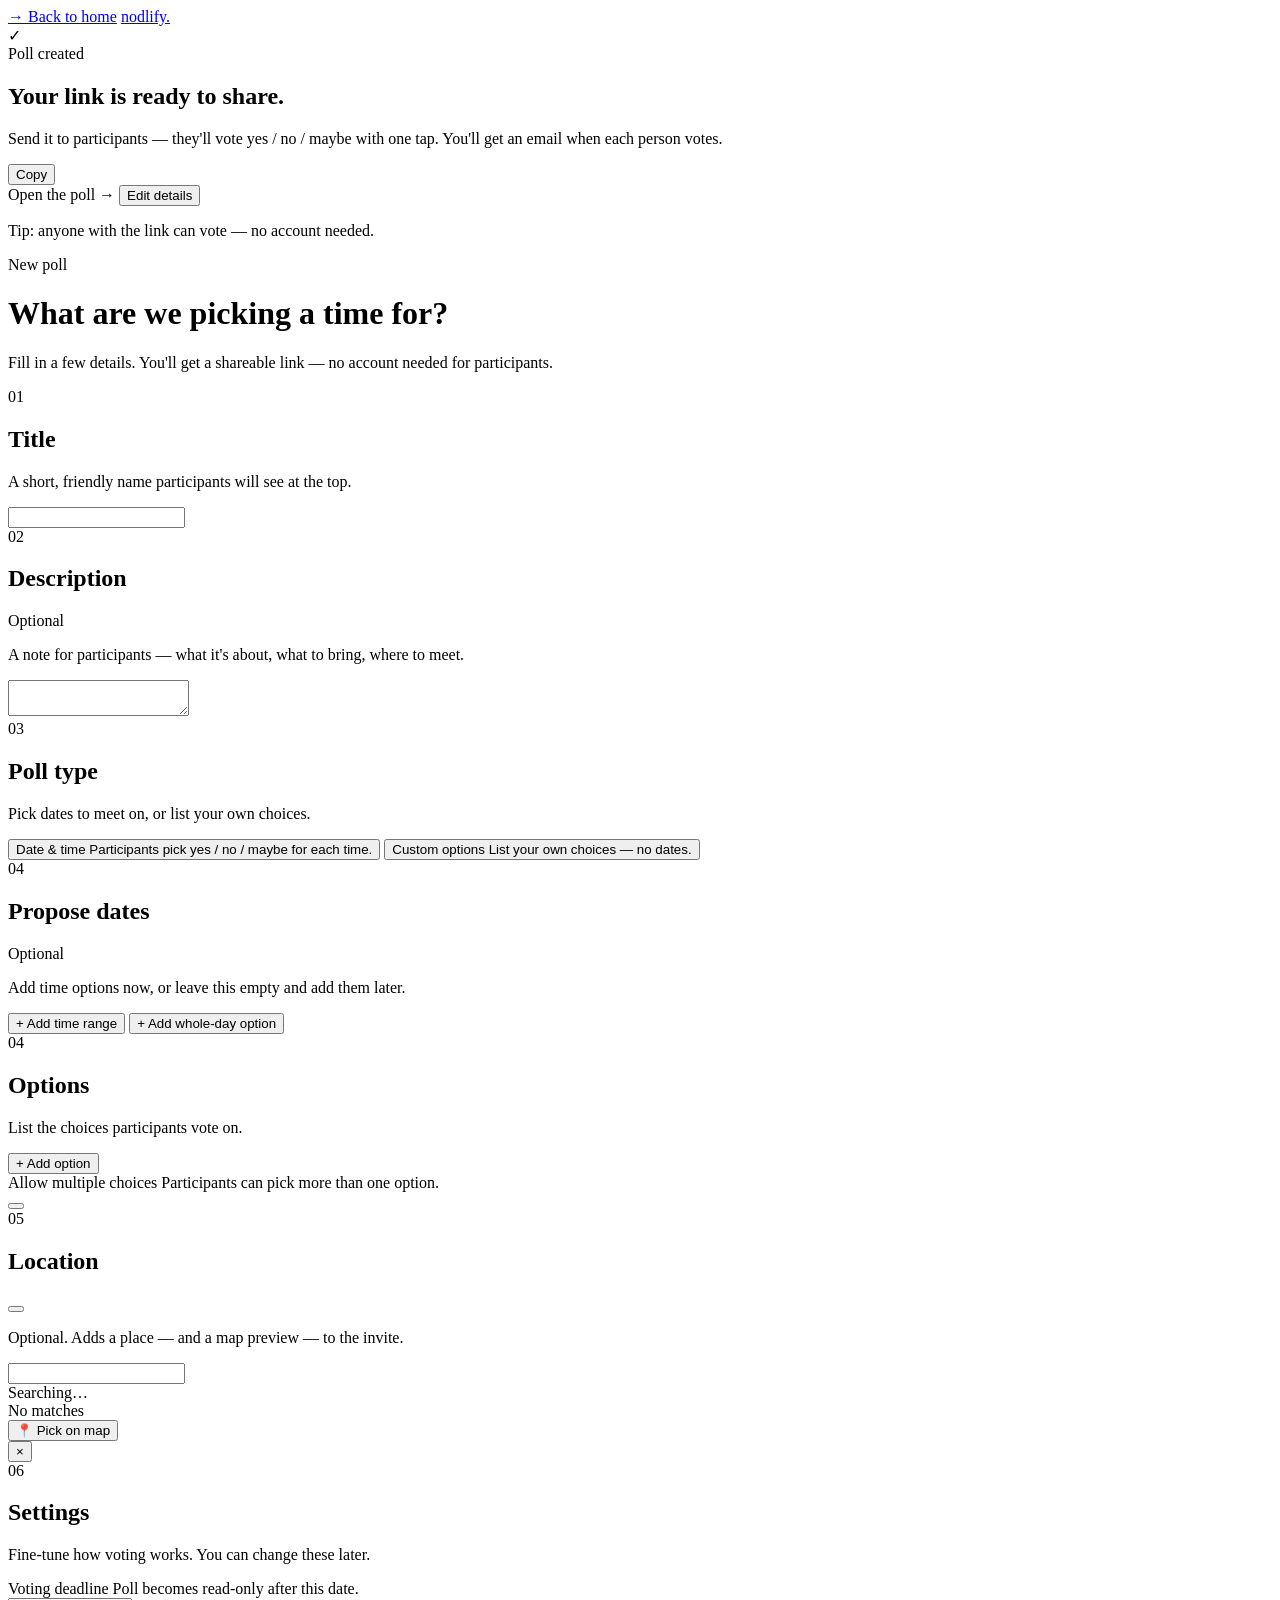
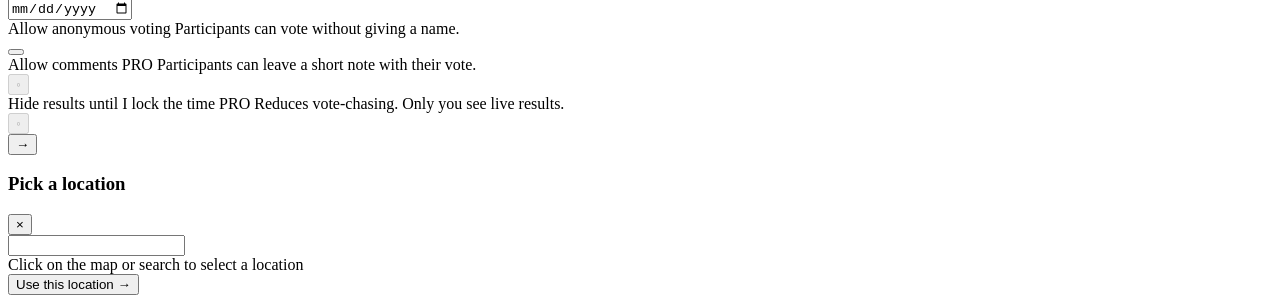
==== commit 0bb273b8: "feat: add voting functionality and UI improvements" ====
--- a/src/main/resources/templates/create-poll.html
+++ b/src/main/resources/templates/create-poll.html
@@ -87,6 +87,26 @@
                     <section class="cp-section">
                         <div class="cp-section-head">
                             <span class="cp-section-num">03</span>
+                            <h2 class="cp-section-title" th:text="#{cp.pollType}">Poll type</h2>
+                        </div>
+                        <p class="cp-section-hint" th:text="#{cp.pollType.hint}">Pick dates to meet on, or list your own choices.</p>
+                        <div class="cp-type-grid">
+                            <button type="button" class="cp-type-card" :class="{ on: pollType === 'TIME' }"
+                                    @click="pollType = 'TIME'">
+                                <span class="cp-type-title" th:text="#{cp.pollType.time}">Date &amp; time</span>
+                                <span class="cp-type-desc" th:text="#{cp.pollType.time.desc}">Participants pick yes / no / maybe for each time.</span>
+                            </button>
+                            <button type="button" class="cp-type-card" :class="{ on: pollType === 'SIMPLE' }"
+                                    @click="pollType = 'SIMPLE'">
+                                <span class="cp-type-title" th:text="#{cp.pollType.simple}">Custom options</span>
+                                <span class="cp-type-desc" th:text="#{cp.pollType.simple.desc}">List your own choices — no dates.</span>
+                            </button>
+                        </div>
+                    </section>
+
+                    <section class="cp-section" x-show="pollType === 'TIME'" x-cloak>
+                        <div class="cp-section-head">
+                            <span class="cp-section-num">04</span>
                             <h2 class="cp-section-title" th:text="#{cp.dates}">Propose dates</h2>
                             <span class="cp-optional" th:text="#{common.optional}">Optional</span>
                         </div>
@@ -129,9 +149,48 @@
                         </div>
                     </section>
 
+                    <section class="cp-section" x-show="pollType === 'SIMPLE'" x-cloak>
+                        <div class="cp-section-head">
+                            <span class="cp-section-num">04</span>
+                            <h2 class="cp-section-title" th:text="#{cp.options}">Options</h2>
+                        </div>
+                        <p class="cp-section-hint" th:text="#{cp.options.hint}">List the choices participants vote on.</p>
+
+                        <div class="cp-opt-list">
+                            <template x-for="(opt, i) in textOptions" :key="i">
+                                <div class="cp-text-opt">
+                                    <span class="cp-opt-handle">⋮⋮</span>
+                                    <input class="cp-opt-input" maxlength="255"
+                                           th:placeholder="#{cp.options.placeholder}"
+                                           :value="opt.label"
+                                           @input="textOptions[i].label = $event.target.value"/>
+                                    <button class="cp-opt-remove" type="button" @click="removeTextOption(i)"
+                                            th:attr="aria-label=#{common.remove}">×
+                                    </button>
+                                </div>
+                            </template>
+                        </div>
+
+                        <div class="mt-2 flex flex-wrap gap-2">
+                            <button class="cp-opt-add" type="button" @click="addTextOption()">
+                                <span class="plus">+</span> <span th:text="#{cp.addOption}">Add option</span>
+                            </button>
+                        </div>
+
+                        <div class="cp-toggle-row mt-4">
+                            <div class="cp-toggle-label">
+                                <span th:text="#{cp.multipleChoice}">Allow multiple choices</span>
+                                <span class="desc" th:text="#{cp.multipleChoice.desc}">Participants can pick more than one option.</span>
+                            </div>
+                            <button class="cp-switch" :class="{ on: choiceType === 'MULTIPLE' }"
+                                    @click="choiceType = choiceType === 'MULTIPLE' ? 'SINGLE' : 'MULTIPLE'"
+                                    type="button" th:attr="aria-label=#{cp.multipleChoice}"></button>
+                        </div>
+                    </section>
+
                     <section class="cp-section">
                         <div class="cp-section-head">
-                            <span class="cp-section-num">04</span>
+                            <span class="cp-section-num">05</span>
                             <h2 class="cp-section-title" th:text="#{cp.location}">Location</h2>
                             <button class="cp-switch ml-auto" :class="{ on: hasLocation }"
                                     @click="hasLocation = !hasLocation"
@@ -171,7 +230,7 @@
 
                     <section class="cp-section">
                         <div class="cp-section-head">
-                            <span class="cp-section-num">05</span>
+                            <span class="cp-section-num">06</span>
                             <h2 class="cp-section-title" th:text="#{cp.settings}">Settings</h2>
                         </div>
                         <p class="cp-section-hint" th:text="#{cp.settings.hint}">Fine‑tune how voting works. You can change these later.</p>
@@ -187,12 +246,12 @@
 
                         <div class="cp-toggle-row">
                             <div class="cp-toggle-label">
-                                <span th:text="#{cp.requireNames}">Require participant names</span>
-                                <span class="desc" th:text="#{cp.requireNames.desc}">Anonymous votes are hidden if off.</span>
+                                <span th:text="#{cp.allowAnonymous}">Allow anonymous voting</span>
+                                <span class="desc" th:text="#{cp.allowAnonymous.desc}">Participants can vote without giving a name.</span>
                             </div>
-                            <button class="cp-switch" :class="{ on: requireNames }"
-                                    @click="requireNames = !requireNames"
-                                    type="button" th:attr="aria-label=#{cp.toggle}"></button>
+                            <button class="cp-switch" :class="{ on: allowAnonymous }"
+                                    @click="allowAnonymous = !allowAnonymous"
+                                    type="button" th:attr="aria-label=#{cp.allowAnonymous}"></button>
                         </div>
 
                         <!--/* will be added in the future -->
@@ -229,7 +288,7 @@
                 <div class="cp-status">
                     <span class="summary" x-text="statusMessage"></span>
                     <span class="small"
-                          x-text="validCount + ' ' + $store.i18n.t('cp.optionsCount') + ' · ' + $store.i18n.t('cp.deadlineLabel') + ' ' + deadline"></span>
+                          x-text="validCount + ' ' + $store.i18n.t('cp.optionsCount') + (deadline ? ' · ' + $store.i18n.t('cp.deadlineLabel') + ' ' + deadline : '')"></span>
                 </div>
                 <button class="btn" type="button"
                         :disabled="!canCreate || creating"
@@ -300,6 +359,9 @@
             title: '',
             description: '',
             options: [],
+            pollType: 'TIME',
+            choiceType: 'MULTIPLE',
+            textOptions: [],
             hasLocation: false,
             locationQuery: '',
             location: null,
@@ -314,8 +376,8 @@
             pickedLocationName: '',
             _map: null,
             _marker: null,
-            deadline: todayPlus(10),
-            requireNames: true,
+            deadline: '',
+            allowAnonymous: false,
             submitted: false,
             creating: false,
             generatedId: '',
@@ -333,11 +395,14 @@
                     title: this.title,
                     description: this.description,
                     options: this.options,
+                    pollType: this.pollType,
+                    choiceType: this.choiceType,
+                    textOptions: this.textOptions,
                     hasLocation: this.hasLocation,
                     location: this.location,
                     locationQuery: this.locationQuery,
                     deadline: this.deadline,
-                    requireNames: this.requireNames,
+                    allowAnonymous: this.allowAnonymous,
                 });
             },
 
@@ -349,11 +414,14 @@
                     this.title = draft.title || '';
                     this.description = draft.description || '';
                     this.options = Array.isArray(draft.options) ? draft.options : [];
+                    this.pollType = draft.pollType === 'SIMPLE' ? 'SIMPLE' : 'TIME';
+                    this.choiceType = draft.choiceType === 'SINGLE' ? 'SINGLE' : 'MULTIPLE';
+                    this.textOptions = Array.isArray(draft.textOptions) ? draft.textOptions : [];
                     this.hasLocation = !!draft.hasLocation;
                     this.location = draft.location || null;
                     this.locationQuery = draft.locationQuery || '';
                     if (draft.deadline) this.deadline = draft.deadline;
-                    if (typeof draft.requireNames === 'boolean') this.requireNames = draft.requireNames;
+                    this.allowAnonymous = !!draft.allowAnonymous;
                 } catch (_) {}
             },
 
@@ -362,10 +430,14 @@
             },
 
             get validCount() {
-                return this.options.filter(o => o.date).length;
+                return this.pollType === 'SIMPLE'
+                        ? this.textOptions.filter(o => o.label && o.label.trim()).length
+                        : this.options.filter(o => o.date).length;
             },
             get canCreate() {
-                return this.title.trim().length > 0;
+                if (this.title.trim().length === 0) return false;
+                if (this.pollType === 'SIMPLE') return this.validCount >= 2;
+                return true;
             },
             get statusMessage() {
                 if (this.canCreate) return this.$store.i18n.t('cp.status.ready');
@@ -390,6 +462,14 @@
                 this.options.splice(i, 1);
             },
 
+            addTextOption() {
+                this.textOptions.push({label: ''});
+            },
+
+            removeTextOption(i) {
+                this.textOptions.splice(i, 1);
+            },
+
             csrfHeaders() {
                 const token = document.querySelector('meta[name="_csrf"]')?.content;
                 const header = document.querySelector('meta[name="_csrf_header"]')?.content;
@@ -399,24 +479,31 @@
             },
 
             toPayload() {
+                const options = this.pollType === 'SIMPLE'
+                        ? this.textOptions
+                                .filter(o => o.label && o.label.trim())
+                                .map(o => ({label: o.label.trim()}))
+                        : this.options.filter(o => o.date).map(o => o.allDay
+                                ? {startAt: o.date + 'T00:00:00Z', endAt: o.date + 'T23:59:59Z', wholeDay: true}
+                                : {
+                                    startAt: o.date + 'T' + o.start + ':00Z',
+                                    endAt: o.date + 'T' + o.end + ':00Z',
+                                    wholeDay: false
+                                });
                 return {
                     title: this.title.trim(),
                     description: this.description.trim() || null,
+                    type: this.pollType,
+                    choiceType: this.pollType === 'SIMPLE' ? this.choiceType : 'MULTIPLE',
                     votingDeadline: this.deadline ? this.deadline + 'T23:59:59Z' : null,
-                    requireParticipantNames: this.requireNames,
+                    allowAnonymous: this.allowAnonymous,
                     location: this.location ? {
                         latitude: this.location.latitude,
                         longitude: this.location.longitude,
                         placeId: this.location.placeId,
                         address: this.location.address,
                     } : null,
-                    options: this.options.filter(o => o.date).map(o => o.allDay
-                            ? {startAt: o.date + 'T00:00:00Z', endAt: o.date + 'T23:59:59Z', wholeDay: true}
-                            : {
-                                startAt: o.date + 'T' + o.start + ':00Z',
-                                endAt: o.date + 'T' + o.end + ':00Z',
-                                wholeDay: false
-                            }),
+                    options,
                 };
             },
 
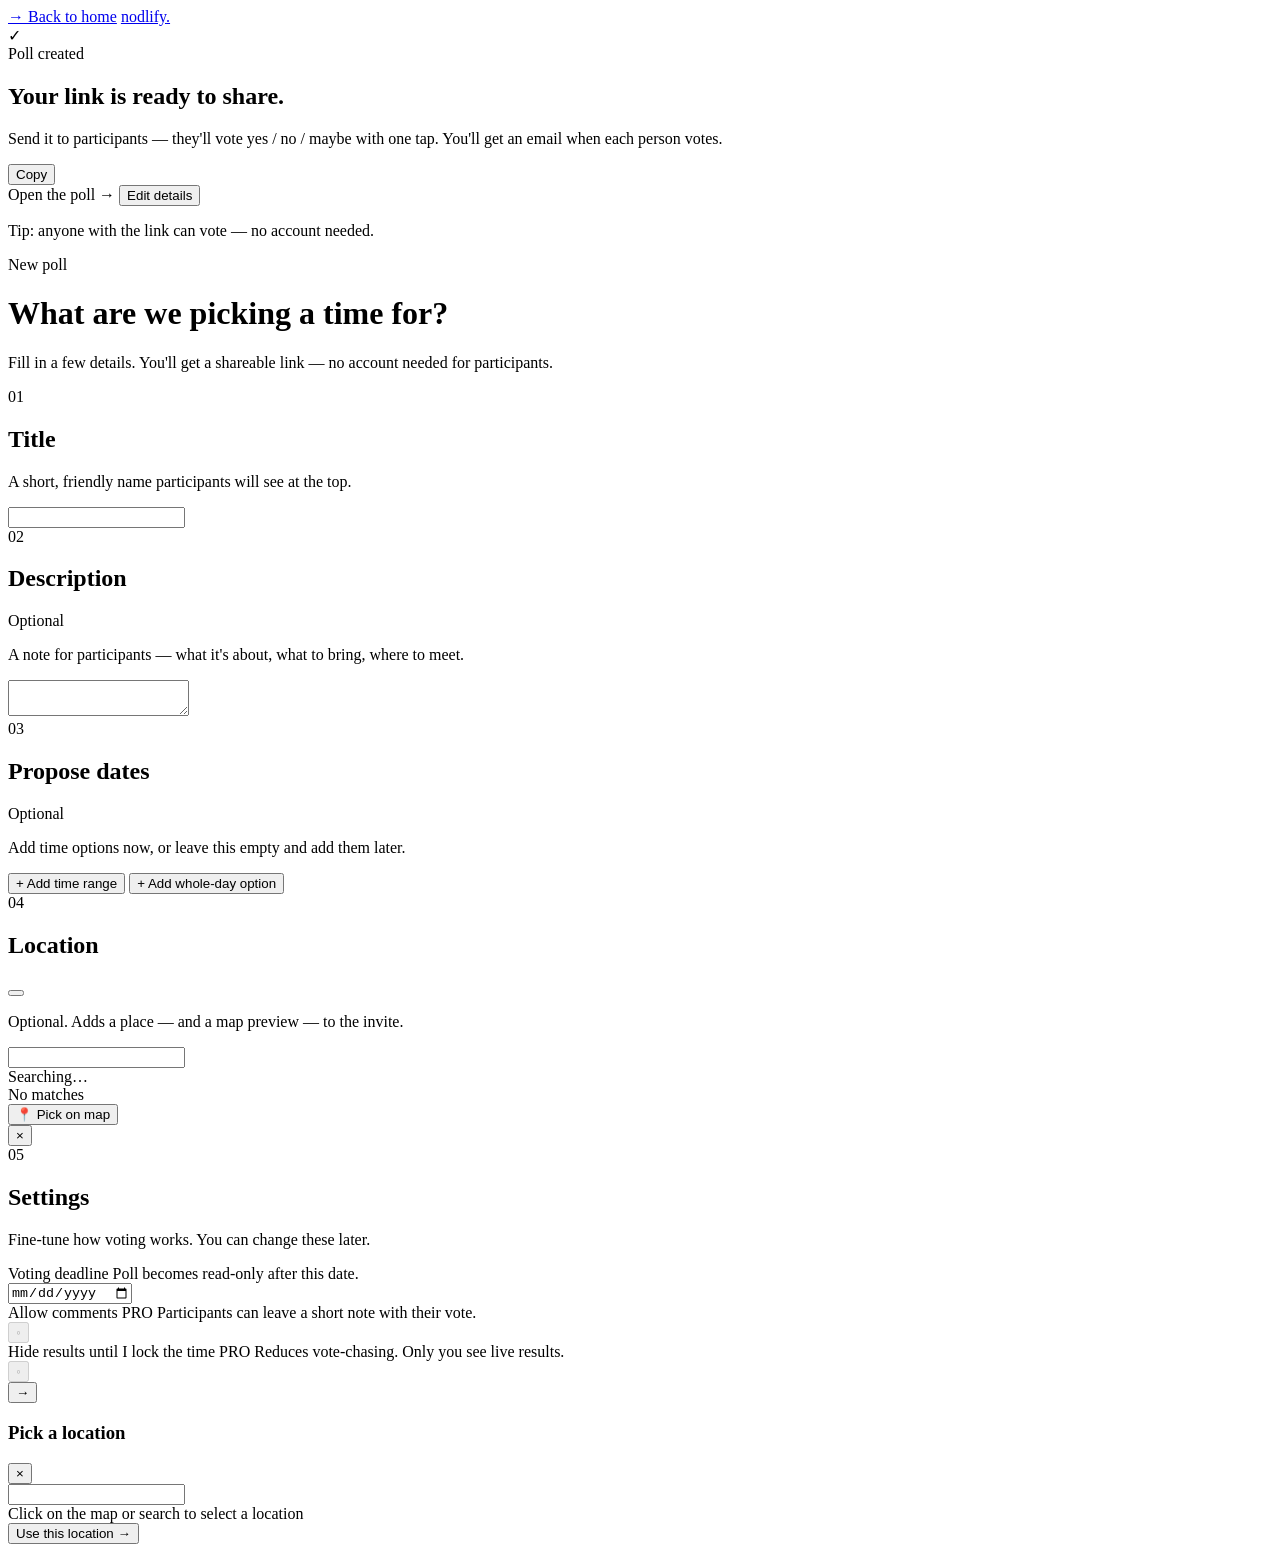
==== commit c71f2f04: "feat: add voting functionality and UI improvements" ====
--- a/src/main/resources/templates/create-poll.html
+++ b/src/main/resources/templates/create-poll.html
@@ -87,26 +87,6 @@
                     <section class="cp-section">
                         <div class="cp-section-head">
                             <span class="cp-section-num">03</span>
-                            <h2 class="cp-section-title" th:text="#{cp.pollType}">Poll type</h2>
-                        </div>
-                        <p class="cp-section-hint" th:text="#{cp.pollType.hint}">Pick dates to meet on, or list your own choices.</p>
-                        <div class="cp-type-grid">
-                            <button type="button" class="cp-type-card" :class="{ on: pollType === 'TIME' }"
-                                    @click="pollType = 'TIME'">
-                                <span class="cp-type-title" th:text="#{cp.pollType.time}">Date &amp; time</span>
-                                <span class="cp-type-desc" th:text="#{cp.pollType.time.desc}">Participants pick yes / no / maybe for each time.</span>
-                            </button>
-                            <button type="button" class="cp-type-card" :class="{ on: pollType === 'SIMPLE' }"
-                                    @click="pollType = 'SIMPLE'">
-                                <span class="cp-type-title" th:text="#{cp.pollType.simple}">Custom options</span>
-                                <span class="cp-type-desc" th:text="#{cp.pollType.simple.desc}">List your own choices — no dates.</span>
-                            </button>
-                        </div>
-                    </section>
-
-                    <section class="cp-section" x-show="pollType === 'TIME'" x-cloak>
-                        <div class="cp-section-head">
-                            <span class="cp-section-num">04</span>
                             <h2 class="cp-section-title" th:text="#{cp.dates}">Propose dates</h2>
                             <span class="cp-optional" th:text="#{common.optional}">Optional</span>
                         </div>
@@ -149,48 +129,9 @@
                         </div>
                     </section>
 
-                    <section class="cp-section" x-show="pollType === 'SIMPLE'" x-cloak>
+                    <section class="cp-section">
                         <div class="cp-section-head">
                             <span class="cp-section-num">04</span>
-                            <h2 class="cp-section-title" th:text="#{cp.options}">Options</h2>
-                        </div>
-                        <p class="cp-section-hint" th:text="#{cp.options.hint}">List the choices participants vote on.</p>
-
-                        <div class="cp-opt-list">
-                            <template x-for="(opt, i) in textOptions" :key="i">
-                                <div class="cp-text-opt">
-                                    <span class="cp-opt-handle">⋮⋮</span>
-                                    <input class="cp-opt-input" maxlength="255"
-                                           th:placeholder="#{cp.options.placeholder}"
-                                           :value="opt.label"
-                                           @input="textOptions[i].label = $event.target.value"/>
-                                    <button class="cp-opt-remove" type="button" @click="removeTextOption(i)"
-                                            th:attr="aria-label=#{common.remove}">×
-                                    </button>
-                                </div>
-                            </template>
-                        </div>
-
-                        <div class="mt-2 flex flex-wrap gap-2">
-                            <button class="cp-opt-add" type="button" @click="addTextOption()">
-                                <span class="plus">+</span> <span th:text="#{cp.addOption}">Add option</span>
-                            </button>
-                        </div>
-
-                        <div class="cp-toggle-row mt-4">
-                            <div class="cp-toggle-label">
-                                <span th:text="#{cp.multipleChoice}">Allow multiple choices</span>
-                                <span class="desc" th:text="#{cp.multipleChoice.desc}">Participants can pick more than one option.</span>
-                            </div>
-                            <button class="cp-switch" :class="{ on: choiceType === 'MULTIPLE' }"
-                                    @click="choiceType = choiceType === 'MULTIPLE' ? 'SINGLE' : 'MULTIPLE'"
-                                    type="button" th:attr="aria-label=#{cp.multipleChoice}"></button>
-                        </div>
-                    </section>
-
-                    <section class="cp-section">
-                        <div class="cp-section-head">
-                            <span class="cp-section-num">05</span>
                             <h2 class="cp-section-title" th:text="#{cp.location}">Location</h2>
                             <button class="cp-switch ml-auto" :class="{ on: hasLocation }"
                                     @click="hasLocation = !hasLocation"
@@ -230,7 +171,7 @@
 
                     <section class="cp-section">
                         <div class="cp-section-head">
-                            <span class="cp-section-num">06</span>
+                            <span class="cp-section-num">05</span>
                             <h2 class="cp-section-title" th:text="#{cp.settings}">Settings</h2>
                         </div>
                         <p class="cp-section-hint" th:text="#{cp.settings.hint}">Fine‑tune how voting works. You can change these later.</p>
@@ -242,16 +183,6 @@
                             </div>
                             <input type="date" class="cp-input w-[180px] px-3 py-2 text-sm"
                                    x-model="deadline"/>
-                        </div>
-
-                        <div class="cp-toggle-row">
-                            <div class="cp-toggle-label">
-                                <span th:text="#{cp.allowAnonymous}">Allow anonymous voting</span>
-                                <span class="desc" th:text="#{cp.allowAnonymous.desc}">Participants can vote without giving a name.</span>
-                            </div>
-                            <button class="cp-switch" :class="{ on: allowAnonymous }"
-                                    @click="allowAnonymous = !allowAnonymous"
-                                    type="button" th:attr="aria-label=#{cp.allowAnonymous}"></button>
                         </div>
 
                         <!--/* will be added in the future -->
@@ -359,9 +290,6 @@
             title: '',
             description: '',
             options: [],
-            pollType: 'TIME',
-            choiceType: 'MULTIPLE',
-            textOptions: [],
             hasLocation: false,
             locationQuery: '',
             location: null,
@@ -377,7 +305,6 @@
             _map: null,
             _marker: null,
             deadline: '',
-            allowAnonymous: false,
             submitted: false,
             creating: false,
             generatedId: '',
@@ -395,14 +322,10 @@
                     title: this.title,
                     description: this.description,
                     options: this.options,
-                    pollType: this.pollType,
-                    choiceType: this.choiceType,
-                    textOptions: this.textOptions,
                     hasLocation: this.hasLocation,
                     location: this.location,
                     locationQuery: this.locationQuery,
                     deadline: this.deadline,
-                    allowAnonymous: this.allowAnonymous,
                 });
             },
 
@@ -414,14 +337,10 @@
                     this.title = draft.title || '';
                     this.description = draft.description || '';
                     this.options = Array.isArray(draft.options) ? draft.options : [];
-                    this.pollType = draft.pollType === 'SIMPLE' ? 'SIMPLE' : 'TIME';
-                    this.choiceType = draft.choiceType === 'SINGLE' ? 'SINGLE' : 'MULTIPLE';
-                    this.textOptions = Array.isArray(draft.textOptions) ? draft.textOptions : [];
                     this.hasLocation = !!draft.hasLocation;
                     this.location = draft.location || null;
                     this.locationQuery = draft.locationQuery || '';
                     if (draft.deadline) this.deadline = draft.deadline;
-                    this.allowAnonymous = !!draft.allowAnonymous;
                 } catch (_) {}
             },
 
@@ -430,14 +349,10 @@
             },
 
             get validCount() {
-                return this.pollType === 'SIMPLE'
-                        ? this.textOptions.filter(o => o.label && o.label.trim()).length
-                        : this.options.filter(o => o.date).length;
+                return this.options.filter(o => o.date).length;
             },
             get canCreate() {
-                if (this.title.trim().length === 0) return false;
-                if (this.pollType === 'SIMPLE') return this.validCount >= 2;
-                return true;
+                return this.title.trim().length > 0;
             },
             get statusMessage() {
                 if (this.canCreate) return this.$store.i18n.t('cp.status.ready');
@@ -462,14 +377,6 @@
                 this.options.splice(i, 1);
             },
 
-            addTextOption() {
-                this.textOptions.push({label: ''});
-            },
-
-            removeTextOption(i) {
-                this.textOptions.splice(i, 1);
-            },
-
             csrfHeaders() {
                 const token = document.querySelector('meta[name="_csrf"]')?.content;
                 const header = document.querySelector('meta[name="_csrf_header"]')?.content;
@@ -479,31 +386,23 @@
             },
 
             toPayload() {
-                const options = this.pollType === 'SIMPLE'
-                        ? this.textOptions
-                                .filter(o => o.label && o.label.trim())
-                                .map(o => ({label: o.label.trim()}))
-                        : this.options.filter(o => o.date).map(o => o.allDay
-                                ? {startAt: o.date + 'T00:00:00Z', endAt: o.date + 'T23:59:59Z', wholeDay: true}
-                                : {
-                                    startAt: o.date + 'T' + o.start + ':00Z',
-                                    endAt: o.date + 'T' + o.end + ':00Z',
-                                    wholeDay: false
-                                });
                 return {
                     title: this.title.trim(),
                     description: this.description.trim() || null,
-                    type: this.pollType,
-                    choiceType: this.pollType === 'SIMPLE' ? this.choiceType : 'MULTIPLE',
                     votingDeadline: this.deadline ? this.deadline + 'T23:59:59Z' : null,
-                    allowAnonymous: this.allowAnonymous,
                     location: this.location ? {
                         latitude: this.location.latitude,
                         longitude: this.location.longitude,
                         placeId: this.location.placeId,
                         address: this.location.address,
                     } : null,
-                    options,
+                    options: this.options.filter(o => o.date).map(o => o.allDay
+                            ? {startAt: o.date + 'T00:00:00Z', endAt: o.date + 'T23:59:59Z', wholeDay: true}
+                            : {
+                                startAt: o.date + 'T' + o.start + ':00Z',
+                                endAt: o.date + 'T' + o.end + ':00Z',
+                                wholeDay: false
+                            }),
                 };
             },
 
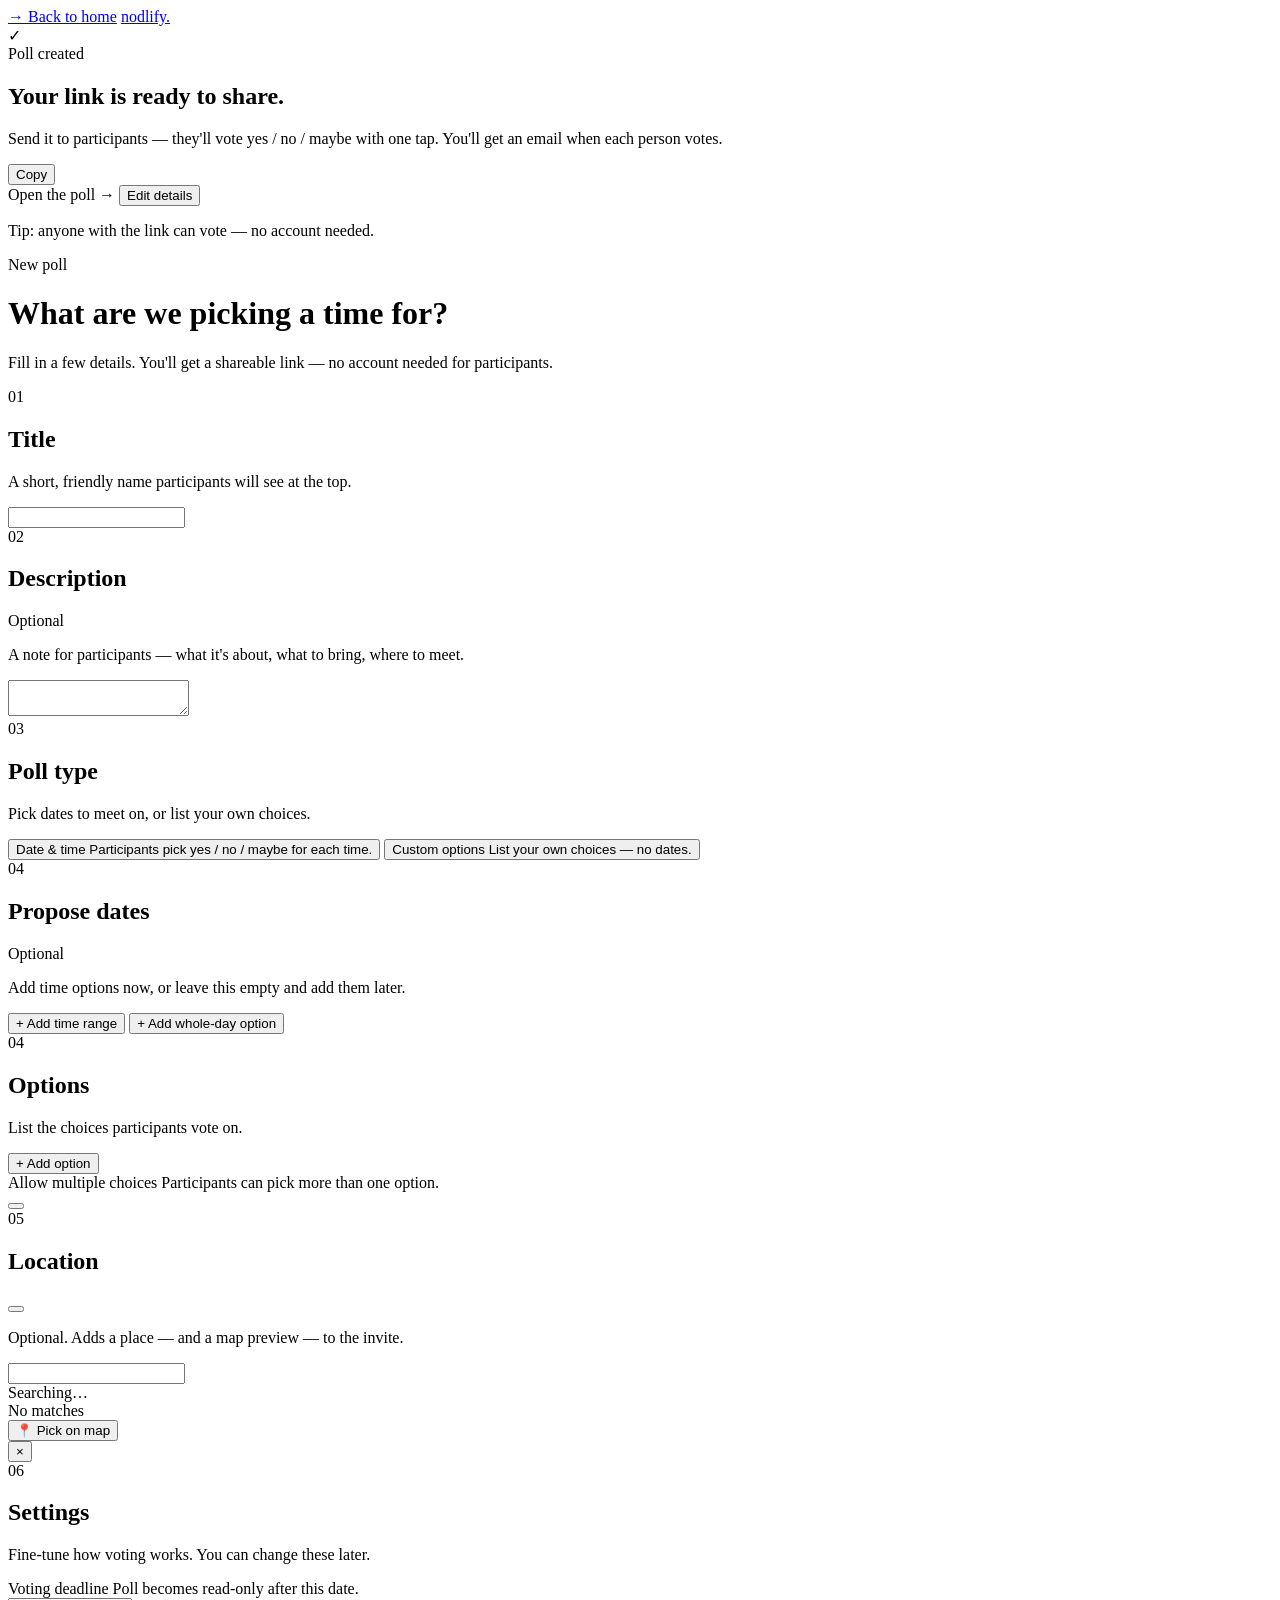
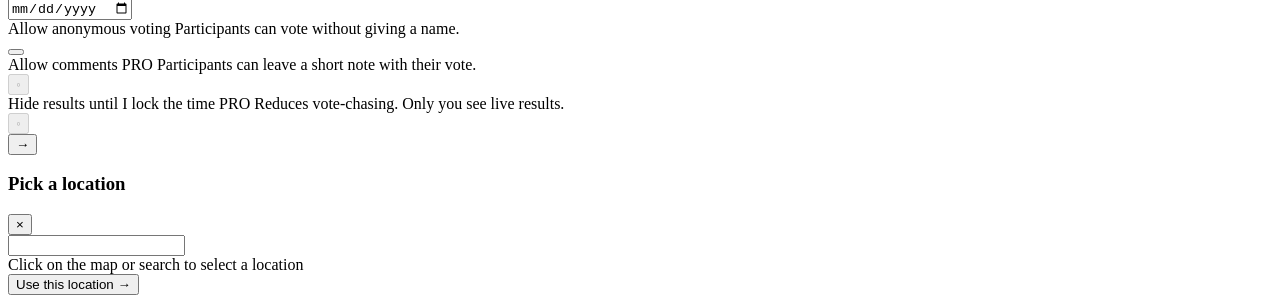
==== commit ab183dae: "feat: migrate to Liquibase for database management and refactor domain logic" ====
--- a/src/main/resources/templates/create-poll.html
+++ b/src/main/resources/templates/create-poll.html
@@ -87,6 +87,26 @@
                     <section class="cp-section">
                         <div class="cp-section-head">
                             <span class="cp-section-num">03</span>
+                            <h2 class="cp-section-title" th:text="#{cp.pollType}">Poll type</h2>
+                        </div>
+                        <p class="cp-section-hint" th:text="#{cp.pollType.hint}">Pick dates to meet on, or list your own choices.</p>
+                        <div class="cp-type-grid">
+                            <button type="button" class="cp-type-card" :class="{ on: pollType === 'TIME' }"
+                                    @click="pollType = 'TIME'">
+                                <span class="cp-type-title" th:text="#{cp.pollType.time}">Date &amp; time</span>
+                                <span class="cp-type-desc" th:text="#{cp.pollType.time.desc}">Participants pick yes / no / maybe for each time.</span>
+                            </button>
+                            <button type="button" class="cp-type-card" :class="{ on: pollType === 'SIMPLE' }"
+                                    @click="pollType = 'SIMPLE'">
+                                <span class="cp-type-title" th:text="#{cp.pollType.simple}">Custom options</span>
+                                <span class="cp-type-desc" th:text="#{cp.pollType.simple.desc}">List your own choices — no dates.</span>
+                            </button>
+                        </div>
+                    </section>
+
+                    <section class="cp-section" x-show="pollType === 'TIME'" x-cloak>
+                        <div class="cp-section-head">
+                            <span class="cp-section-num">04</span>
                             <h2 class="cp-section-title" th:text="#{cp.dates}">Propose dates</h2>
                             <span class="cp-optional" th:text="#{common.optional}">Optional</span>
                         </div>
@@ -110,7 +130,7 @@
                                                @change="options[i].end = $event.target.value"/>
                                     </template>
                                     <template x-if="opt.allDay">
-                                        <span class="allday-tag" x-text="$store.i18n.t('cp.allDay')">All day</span>
+                                        <span class="allday-tag" x-text="$store.i18n.message('cp.allDay')">All day</span>
                                     </template>
                                     <button class="cp-opt-remove" @click="removeOption(i)"
                                             th:attr="aria-label=#{common.remove}">×
@@ -129,9 +149,48 @@
                         </div>
                     </section>
 
+                    <section class="cp-section" x-show="pollType === 'SIMPLE'" x-cloak>
+                        <div class="cp-section-head">
+                            <span class="cp-section-num">04</span>
+                            <h2 class="cp-section-title" th:text="#{cp.options}">Options</h2>
+                        </div>
+                        <p class="cp-section-hint" th:text="#{cp.options.hint}">List the choices participants vote on.</p>
+
+                        <div class="cp-opt-list">
+                            <template x-for="(opt, i) in textOptions" :key="i">
+                                <div class="cp-text-opt">
+                                    <span class="cp-opt-handle">⋮⋮</span>
+                                    <input class="cp-opt-input" maxlength="255"
+                                           th:placeholder="#{cp.options.placeholder}"
+                                           :value="opt.label"
+                                           @input="textOptions[i].label = $event.target.value"/>
+                                    <button class="cp-opt-remove" type="button" @click="removeTextOption(i)"
+                                            th:attr="aria-label=#{common.remove}">×
+                                    </button>
+                                </div>
+                            </template>
+                        </div>
+
+                        <div class="mt-2 flex flex-wrap gap-2">
+                            <button class="cp-opt-add" type="button" @click="addTextOption()">
+                                <span class="plus">+</span> <span th:text="#{cp.addOption}">Add option</span>
+                            </button>
+                        </div>
+
+                        <div class="cp-toggle-row mt-4">
+                            <div class="cp-toggle-label">
+                                <span th:text="#{cp.multipleChoice}">Allow multiple choices</span>
+                                <span class="desc" th:text="#{cp.multipleChoice.desc}">Participants can pick more than one option.</span>
+                            </div>
+                            <button class="cp-switch" :class="{ on: choiceType === 'MULTIPLE' }"
+                                    @click="choiceType = choiceType === 'MULTIPLE' ? 'SINGLE' : 'MULTIPLE'"
+                                    type="button" th:attr="aria-label=#{cp.multipleChoice}"></button>
+                        </div>
+                    </section>
+
                     <section class="cp-section">
                         <div class="cp-section-head">
-                            <span class="cp-section-num">04</span>
+                            <span class="cp-section-num">05</span>
                             <h2 class="cp-section-title" th:text="#{cp.location}">Location</h2>
                             <button class="cp-switch ml-auto" :class="{ on: hasLocation }"
                                     @click="hasLocation = !hasLocation"
@@ -153,9 +212,9 @@
                                             @click="selectLocation(r)"
                                             x-text="r.address"></button>
                                 </template>
-                                <div x-show="locationSearching" class="cp-location-dropdown-status" x-text="$store.i18n.t('cp.searching')">Searching…</div>
+                                <div x-show="locationSearching" class="cp-location-dropdown-status" x-text="$store.i18n.message('cp.searching')">Searching…</div>
                                 <div x-show="!locationSearching && locationQuery.length > 1 && locationResults.length === 0"
-                                     class="cp-location-dropdown-status" x-text="$store.i18n.t('cp.noMatches')">No matches
+                                     class="cp-location-dropdown-status" x-text="$store.i18n.message('cp.noMatches')">No matches
                                 </div>
                                 <button type="button" class="cp-location-dropdown-item cp-location-dropdown-map"
                                         @click="openMapPicker()">
@@ -171,7 +230,7 @@
 
                     <section class="cp-section">
                         <div class="cp-section-head">
-                            <span class="cp-section-num">05</span>
+                            <span class="cp-section-num">06</span>
                             <h2 class="cp-section-title" th:text="#{cp.settings}">Settings</h2>
                         </div>
                         <p class="cp-section-hint" th:text="#{cp.settings.hint}">Fine‑tune how voting works. You can change these later.</p>
@@ -183,6 +242,16 @@
                             </div>
                             <input type="date" class="cp-input w-[180px] px-3 py-2 text-sm"
                                    x-model="deadline"/>
+                        </div>
+
+                        <div class="cp-toggle-row">
+                            <div class="cp-toggle-label">
+                                <span th:text="#{cp.allowAnonymous}">Allow anonymous voting</span>
+                                <span class="desc" th:text="#{cp.allowAnonymous.desc}">Participants can vote without giving a name.</span>
+                            </div>
+                            <button class="cp-switch" :class="{ on: allowAnonymous }"
+                                    @click="allowAnonymous = !allowAnonymous"
+                                    type="button" th:attr="aria-label=#{cp.allowAnonymous}"></button>
                         </div>
 
                         <!--/* will be added in the future -->
@@ -219,13 +288,13 @@
                 <div class="cp-status">
                     <span class="summary" x-text="statusMessage"></span>
                     <span class="small"
-                          x-text="validCount + ' ' + $store.i18n.t('cp.optionsCount') + (deadline ? ' · ' + $store.i18n.t('cp.deadlineLabel') + ' ' + deadline : '')"></span>
+                          x-text="validCount + ' ' + $store.i18n.message('cp.optionsCount') + (deadline ? ' · ' + $store.i18n.message('cp.deadlineLabel') + ' ' + deadline : '')"></span>
                 </div>
                 <button class="btn" type="button"
                         :disabled="!canCreate || creating"
                         :class="{ 'cursor-not-allowed opacity-40': !canCreate || creating }"
                         @click="submit()">
-                    <span x-text="creating ? $store.i18n.t('cp.creating') : $store.i18n.t('cp.submit')"></span>
+                    <span x-text="creating ? $store.i18n.message('cp.creating') : $store.i18n.message('cp.submit')"></span>
                     <span class="arrow">→</span>
                 </button>
             </div>
@@ -260,7 +329,7 @@
             </div>
             <div id="cp-map" class="cp-map-container"></div>
             <div class="cp-map-footer">
-                <div x-show="!pickedLocationName" class="cp-map-hint" x-text="$store.i18n.t('cp.map.hint')">
+                <div x-show="!pickedLocationName" class="cp-map-hint" x-text="$store.i18n.message('cp.map.hint')">
                     Click on the map or search to select a location
                 </div>
                 <div x-show="pickedLocationName" class="cp-map-picked">
@@ -290,6 +359,9 @@
             title: '',
             description: '',
             options: [],
+            pollType: 'TIME',
+            choiceType: 'MULTIPLE',
+            textOptions: [],
             hasLocation: false,
             locationQuery: '',
             location: null,
@@ -305,6 +377,7 @@
             _map: null,
             _marker: null,
             deadline: '',
+            allowAnonymous: false,
             submitted: false,
             creating: false,
             generatedId: '',
@@ -322,10 +395,14 @@
                     title: this.title,
                     description: this.description,
                     options: this.options,
+                    pollType: this.pollType,
+                    choiceType: this.choiceType,
+                    textOptions: this.textOptions,
                     hasLocation: this.hasLocation,
                     location: this.location,
                     locationQuery: this.locationQuery,
                     deadline: this.deadline,
+                    allowAnonymous: this.allowAnonymous,
                 });
             },
 
@@ -337,10 +414,14 @@
                     this.title = draft.title || '';
                     this.description = draft.description || '';
                     this.options = Array.isArray(draft.options) ? draft.options : [];
+                    this.pollType = draft.pollType === 'SIMPLE' ? 'SIMPLE' : 'TIME';
+                    this.choiceType = draft.choiceType === 'SINGLE' ? 'SINGLE' : 'MULTIPLE';
+                    this.textOptions = Array.isArray(draft.textOptions) ? draft.textOptions : [];
                     this.hasLocation = !!draft.hasLocation;
                     this.location = draft.location || null;
                     this.locationQuery = draft.locationQuery || '';
                     if (draft.deadline) this.deadline = draft.deadline;
+                    this.allowAnonymous = !!draft.allowAnonymous;
                 } catch (_) {}
             },
 
@@ -349,15 +430,19 @@
             },
 
             get validCount() {
-                return this.options.filter(o => o.date).length;
+                return this.pollType === 'SIMPLE'
+                        ? this.textOptions.filter(o => o.label && o.label.trim()).length
+                        : this.options.filter(o => o.date).length;
             },
             get canCreate() {
-                return this.title.trim().length > 0;
+                if (this.title.trim().length === 0) return false;
+                if (this.pollType === 'SIMPLE') return this.validCount >= 2;
+                return true;
             },
             get statusMessage() {
-                if (this.canCreate) return this.$store.i18n.t('cp.status.ready');
-                if (!this.title.trim()) return this.$store.i18n.t('cp.status.addTitle');
-                return this.$store.i18n.t('cp.status.almost');
+                if (this.canCreate) return this.$store.i18n.message('cp.status.ready');
+                if (!this.title.trim()) return this.$store.i18n.message('cp.status.addTitle');
+                return this.$store.i18n.message('cp.status.almost');
             },
 
             addOption(allDay) {
@@ -377,6 +462,14 @@
                 this.options.splice(i, 1);
             },
 
+            addTextOption() {
+                this.textOptions.push({label: ''});
+            },
+
+            removeTextOption(i) {
+                this.textOptions.splice(i, 1);
+            },
+
             csrfHeaders() {
                 const token = document.querySelector('meta[name="_csrf"]')?.content;
                 const header = document.querySelector('meta[name="_csrf_header"]')?.content;
@@ -386,23 +479,31 @@
             },
 
             toPayload() {
+                const options = this.pollType === 'SIMPLE'
+                        ? this.textOptions
+                                .filter(o => o.label && o.label.trim())
+                                .map(o => ({label: o.label.trim()}))
+                        : this.options.filter(o => o.date).map(o => o.allDay
+                                ? {startAt: o.date + 'T00:00:00Z', endAt: o.date + 'T23:59:59Z', wholeDay: true}
+                                : {
+                                    startAt: o.date + 'T' + o.start + ':00Z',
+                                    endAt: o.date + 'T' + o.end + ':00Z',
+                                    wholeDay: false
+                                });
                 return {
                     title: this.title.trim(),
                     description: this.description.trim() || null,
+                    type: this.pollType,
+                    choiceType: this.pollType === 'SIMPLE' ? this.choiceType : 'MULTIPLE',
                     votingDeadline: this.deadline ? this.deadline + 'T23:59:59Z' : null,
+                    allowAnonymous: this.allowAnonymous,
                     location: this.location ? {
                         latitude: this.location.latitude,
                         longitude: this.location.longitude,
                         placeId: this.location.placeId,
                         address: this.location.address,
                     } : null,
-                    options: this.options.filter(o => o.date).map(o => o.allDay
-                            ? {startAt: o.date + 'T00:00:00Z', endAt: o.date + 'T23:59:59Z', wholeDay: true}
-                            : {
-                                startAt: o.date + 'T' + o.start + ':00Z',
-                                endAt: o.date + 'T' + o.end + ':00Z',
-                                wholeDay: false
-                            }),
+                    options,
                 };
             },
 
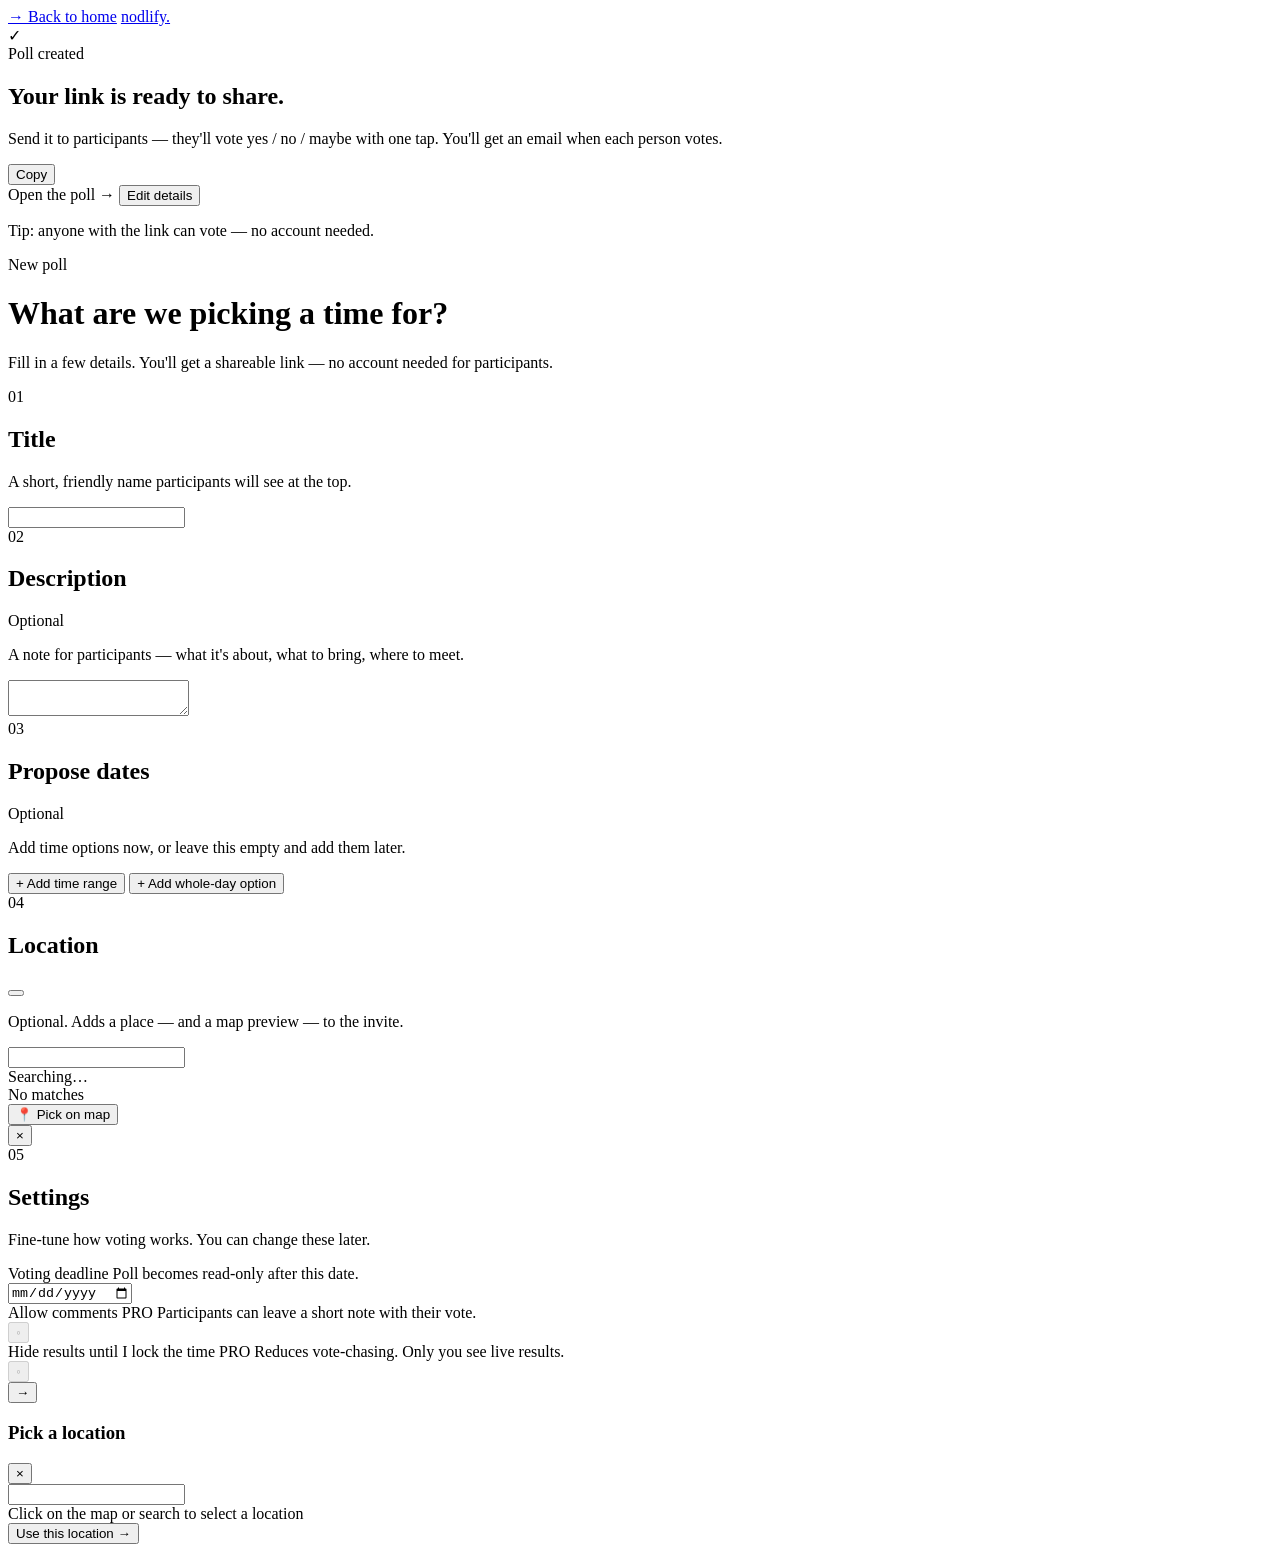
==== commit a40b004a: "Merge c71f2f0418625c68065b643f6732a81999b35621 into f2385712cc95c40aa5fac866b9c4ae99e0f31f2c" ====
--- a/src/main/resources/templates/create-poll.html
+++ b/src/main/resources/templates/create-poll.html
@@ -87,26 +87,6 @@
                     <section class="cp-section">
                         <div class="cp-section-head">
                             <span class="cp-section-num">03</span>
-                            <h2 class="cp-section-title" th:text="#{cp.pollType}">Poll type</h2>
-                        </div>
-                        <p class="cp-section-hint" th:text="#{cp.pollType.hint}">Pick dates to meet on, or list your own choices.</p>
-                        <div class="cp-type-grid">
-                            <button type="button" class="cp-type-card" :class="{ on: pollType === 'TIME' }"
-                                    @click="pollType = 'TIME'">
-                                <span class="cp-type-title" th:text="#{cp.pollType.time}">Date &amp; time</span>
-                                <span class="cp-type-desc" th:text="#{cp.pollType.time.desc}">Participants pick yes / no / maybe for each time.</span>
-                            </button>
-                            <button type="button" class="cp-type-card" :class="{ on: pollType === 'SIMPLE' }"
-                                    @click="pollType = 'SIMPLE'">
-                                <span class="cp-type-title" th:text="#{cp.pollType.simple}">Custom options</span>
-                                <span class="cp-type-desc" th:text="#{cp.pollType.simple.desc}">List your own choices — no dates.</span>
-                            </button>
-                        </div>
-                    </section>
-
-                    <section class="cp-section" x-show="pollType === 'TIME'" x-cloak>
-                        <div class="cp-section-head">
-                            <span class="cp-section-num">04</span>
                             <h2 class="cp-section-title" th:text="#{cp.dates}">Propose dates</h2>
                             <span class="cp-optional" th:text="#{common.optional}">Optional</span>
                         </div>
@@ -130,7 +110,7 @@
                                                @change="options[i].end = $event.target.value"/>
                                     </template>
                                     <template x-if="opt.allDay">
-                                        <span class="allday-tag" x-text="$store.i18n.message('cp.allDay')">All day</span>
+                                        <span class="allday-tag" x-text="$store.i18n.t('cp.allDay')">All day</span>
                                     </template>
                                     <button class="cp-opt-remove" @click="removeOption(i)"
                                             th:attr="aria-label=#{common.remove}">×
@@ -149,48 +129,9 @@
                         </div>
                     </section>
 
-                    <section class="cp-section" x-show="pollType === 'SIMPLE'" x-cloak>
+                    <section class="cp-section">
                         <div class="cp-section-head">
                             <span class="cp-section-num">04</span>
-                            <h2 class="cp-section-title" th:text="#{cp.options}">Options</h2>
-                        </div>
-                        <p class="cp-section-hint" th:text="#{cp.options.hint}">List the choices participants vote on.</p>
-
-                        <div class="cp-opt-list">
-                            <template x-for="(opt, i) in textOptions" :key="i">
-                                <div class="cp-text-opt">
-                                    <span class="cp-opt-handle">⋮⋮</span>
-                                    <input class="cp-opt-input" maxlength="255"
-                                           th:placeholder="#{cp.options.placeholder}"
-                                           :value="opt.label"
-                                           @input="textOptions[i].label = $event.target.value"/>
-                                    <button class="cp-opt-remove" type="button" @click="removeTextOption(i)"
-                                            th:attr="aria-label=#{common.remove}">×
-                                    </button>
-                                </div>
-                            </template>
-                        </div>
-
-                        <div class="mt-2 flex flex-wrap gap-2">
-                            <button class="cp-opt-add" type="button" @click="addTextOption()">
-                                <span class="plus">+</span> <span th:text="#{cp.addOption}">Add option</span>
-                            </button>
-                        </div>
-
-                        <div class="cp-toggle-row mt-4">
-                            <div class="cp-toggle-label">
-                                <span th:text="#{cp.multipleChoice}">Allow multiple choices</span>
-                                <span class="desc" th:text="#{cp.multipleChoice.desc}">Participants can pick more than one option.</span>
-                            </div>
-                            <button class="cp-switch" :class="{ on: choiceType === 'MULTIPLE' }"
-                                    @click="choiceType = choiceType === 'MULTIPLE' ? 'SINGLE' : 'MULTIPLE'"
-                                    type="button" th:attr="aria-label=#{cp.multipleChoice}"></button>
-                        </div>
-                    </section>
-
-                    <section class="cp-section">
-                        <div class="cp-section-head">
-                            <span class="cp-section-num">05</span>
                             <h2 class="cp-section-title" th:text="#{cp.location}">Location</h2>
                             <button class="cp-switch ml-auto" :class="{ on: hasLocation }"
                                     @click="hasLocation = !hasLocation"
@@ -212,9 +153,9 @@
                                             @click="selectLocation(r)"
                                             x-text="r.address"></button>
                                 </template>
-                                <div x-show="locationSearching" class="cp-location-dropdown-status" x-text="$store.i18n.message('cp.searching')">Searching…</div>
+                                <div x-show="locationSearching" class="cp-location-dropdown-status" x-text="$store.i18n.t('cp.searching')">Searching…</div>
                                 <div x-show="!locationSearching && locationQuery.length > 1 && locationResults.length === 0"
-                                     class="cp-location-dropdown-status" x-text="$store.i18n.message('cp.noMatches')">No matches
+                                     class="cp-location-dropdown-status" x-text="$store.i18n.t('cp.noMatches')">No matches
                                 </div>
                                 <button type="button" class="cp-location-dropdown-item cp-location-dropdown-map"
                                         @click="openMapPicker()">
@@ -230,7 +171,7 @@
 
                     <section class="cp-section">
                         <div class="cp-section-head">
-                            <span class="cp-section-num">06</span>
+                            <span class="cp-section-num">05</span>
                             <h2 class="cp-section-title" th:text="#{cp.settings}">Settings</h2>
                         </div>
                         <p class="cp-section-hint" th:text="#{cp.settings.hint}">Fine‑tune how voting works. You can change these later.</p>
@@ -242,16 +183,6 @@
                             </div>
                             <input type="date" class="cp-input w-[180px] px-3 py-2 text-sm"
                                    x-model="deadline"/>
-                        </div>
-
-                        <div class="cp-toggle-row">
-                            <div class="cp-toggle-label">
-                                <span th:text="#{cp.allowAnonymous}">Allow anonymous voting</span>
-                                <span class="desc" th:text="#{cp.allowAnonymous.desc}">Participants can vote without giving a name.</span>
-                            </div>
-                            <button class="cp-switch" :class="{ on: allowAnonymous }"
-                                    @click="allowAnonymous = !allowAnonymous"
-                                    type="button" th:attr="aria-label=#{cp.allowAnonymous}"></button>
                         </div>
 
                         <!--/* will be added in the future -->
@@ -288,13 +219,13 @@
                 <div class="cp-status">
                     <span class="summary" x-text="statusMessage"></span>
                     <span class="small"
-                          x-text="validCount + ' ' + $store.i18n.message('cp.optionsCount') + (deadline ? ' · ' + $store.i18n.message('cp.deadlineLabel') + ' ' + deadline : '')"></span>
+                          x-text="validCount + ' ' + $store.i18n.t('cp.optionsCount') + (deadline ? ' · ' + $store.i18n.t('cp.deadlineLabel') + ' ' + deadline : '')"></span>
                 </div>
                 <button class="btn" type="button"
                         :disabled="!canCreate || creating"
                         :class="{ 'cursor-not-allowed opacity-40': !canCreate || creating }"
                         @click="submit()">
-                    <span x-text="creating ? $store.i18n.message('cp.creating') : $store.i18n.message('cp.submit')"></span>
+                    <span x-text="creating ? $store.i18n.t('cp.creating') : $store.i18n.t('cp.submit')"></span>
                     <span class="arrow">→</span>
                 </button>
             </div>
@@ -329,7 +260,7 @@
             </div>
             <div id="cp-map" class="cp-map-container"></div>
             <div class="cp-map-footer">
-                <div x-show="!pickedLocationName" class="cp-map-hint" x-text="$store.i18n.message('cp.map.hint')">
+                <div x-show="!pickedLocationName" class="cp-map-hint" x-text="$store.i18n.t('cp.map.hint')">
                     Click on the map or search to select a location
                 </div>
                 <div x-show="pickedLocationName" class="cp-map-picked">
@@ -359,9 +290,6 @@
             title: '',
             description: '',
             options: [],
-            pollType: 'TIME',
-            choiceType: 'MULTIPLE',
-            textOptions: [],
             hasLocation: false,
             locationQuery: '',
             location: null,
@@ -377,7 +305,6 @@
             _map: null,
             _marker: null,
             deadline: '',
-            allowAnonymous: false,
             submitted: false,
             creating: false,
             generatedId: '',
@@ -395,14 +322,10 @@
                     title: this.title,
                     description: this.description,
                     options: this.options,
-                    pollType: this.pollType,
-                    choiceType: this.choiceType,
-                    textOptions: this.textOptions,
                     hasLocation: this.hasLocation,
                     location: this.location,
                     locationQuery: this.locationQuery,
                     deadline: this.deadline,
-                    allowAnonymous: this.allowAnonymous,
                 });
             },
 
@@ -414,14 +337,10 @@
                     this.title = draft.title || '';
                     this.description = draft.description || '';
                     this.options = Array.isArray(draft.options) ? draft.options : [];
-                    this.pollType = draft.pollType === 'SIMPLE' ? 'SIMPLE' : 'TIME';
-                    this.choiceType = draft.choiceType === 'SINGLE' ? 'SINGLE' : 'MULTIPLE';
-                    this.textOptions = Array.isArray(draft.textOptions) ? draft.textOptions : [];
                     this.hasLocation = !!draft.hasLocation;
                     this.location = draft.location || null;
                     this.locationQuery = draft.locationQuery || '';
                     if (draft.deadline) this.deadline = draft.deadline;
-                    this.allowAnonymous = !!draft.allowAnonymous;
                 } catch (_) {}
             },
 
@@ -430,19 +349,15 @@
             },
 
             get validCount() {
-                return this.pollType === 'SIMPLE'
-                        ? this.textOptions.filter(o => o.label && o.label.trim()).length
-                        : this.options.filter(o => o.date).length;
+                return this.options.filter(o => o.date).length;
             },
             get canCreate() {
-                if (this.title.trim().length === 0) return false;
-                if (this.pollType === 'SIMPLE') return this.validCount >= 2;
-                return true;
+                return this.title.trim().length > 0;
             },
             get statusMessage() {
-                if (this.canCreate) return this.$store.i18n.message('cp.status.ready');
-                if (!this.title.trim()) return this.$store.i18n.message('cp.status.addTitle');
-                return this.$store.i18n.message('cp.status.almost');
+                if (this.canCreate) return this.$store.i18n.t('cp.status.ready');
+                if (!this.title.trim()) return this.$store.i18n.t('cp.status.addTitle');
+                return this.$store.i18n.t('cp.status.almost');
             },
 
             addOption(allDay) {
@@ -462,14 +377,6 @@
                 this.options.splice(i, 1);
             },
 
-            addTextOption() {
-                this.textOptions.push({label: ''});
-            },
-
-            removeTextOption(i) {
-                this.textOptions.splice(i, 1);
-            },
-
             csrfHeaders() {
                 const token = document.querySelector('meta[name="_csrf"]')?.content;
                 const header = document.querySelector('meta[name="_csrf_header"]')?.content;
@@ -479,31 +386,23 @@
             },
 
             toPayload() {
-                const options = this.pollType === 'SIMPLE'
-                        ? this.textOptions
-                                .filter(o => o.label && o.label.trim())
-                                .map(o => ({label: o.label.trim()}))
-                        : this.options.filter(o => o.date).map(o => o.allDay
-                                ? {startAt: o.date + 'T00:00:00Z', endAt: o.date + 'T23:59:59Z', wholeDay: true}
-                                : {
-                                    startAt: o.date + 'T' + o.start + ':00Z',
-                                    endAt: o.date + 'T' + o.end + ':00Z',
-                                    wholeDay: false
-                                });
                 return {
                     title: this.title.trim(),
                     description: this.description.trim() || null,
-                    type: this.pollType,
-                    choiceType: this.pollType === 'SIMPLE' ? this.choiceType : 'MULTIPLE',
                     votingDeadline: this.deadline ? this.deadline + 'T23:59:59Z' : null,
-                    allowAnonymous: this.allowAnonymous,
                     location: this.location ? {
                         latitude: this.location.latitude,
                         longitude: this.location.longitude,
                         placeId: this.location.placeId,
                         address: this.location.address,
                     } : null,
-                    options,
+                    options: this.options.filter(o => o.date).map(o => o.allDay
+                            ? {startAt: o.date + 'T00:00:00Z', endAt: o.date + 'T23:59:59Z', wholeDay: true}
+                            : {
+                                startAt: o.date + 'T' + o.start + ':00Z',
+                                endAt: o.date + 'T' + o.end + ':00Z',
+                                wholeDay: false
+                            }),
                 };
             },
 
